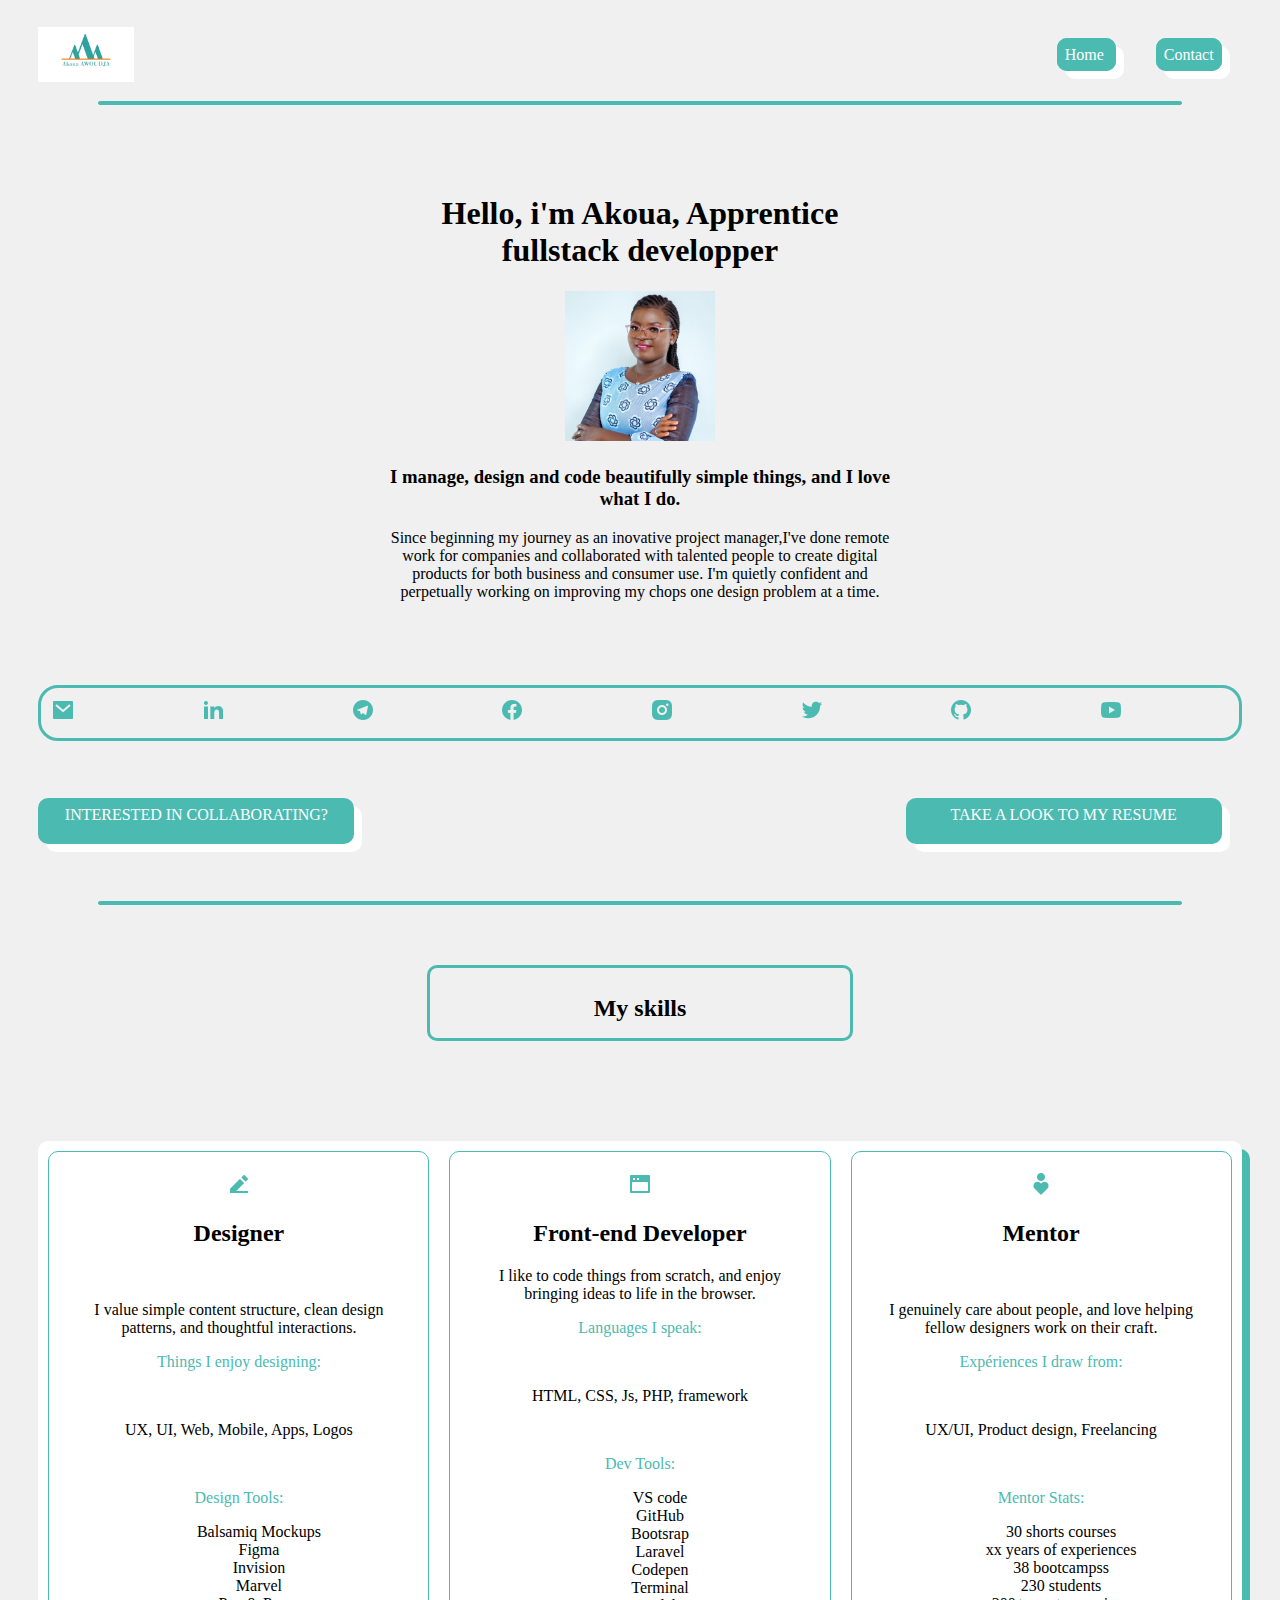
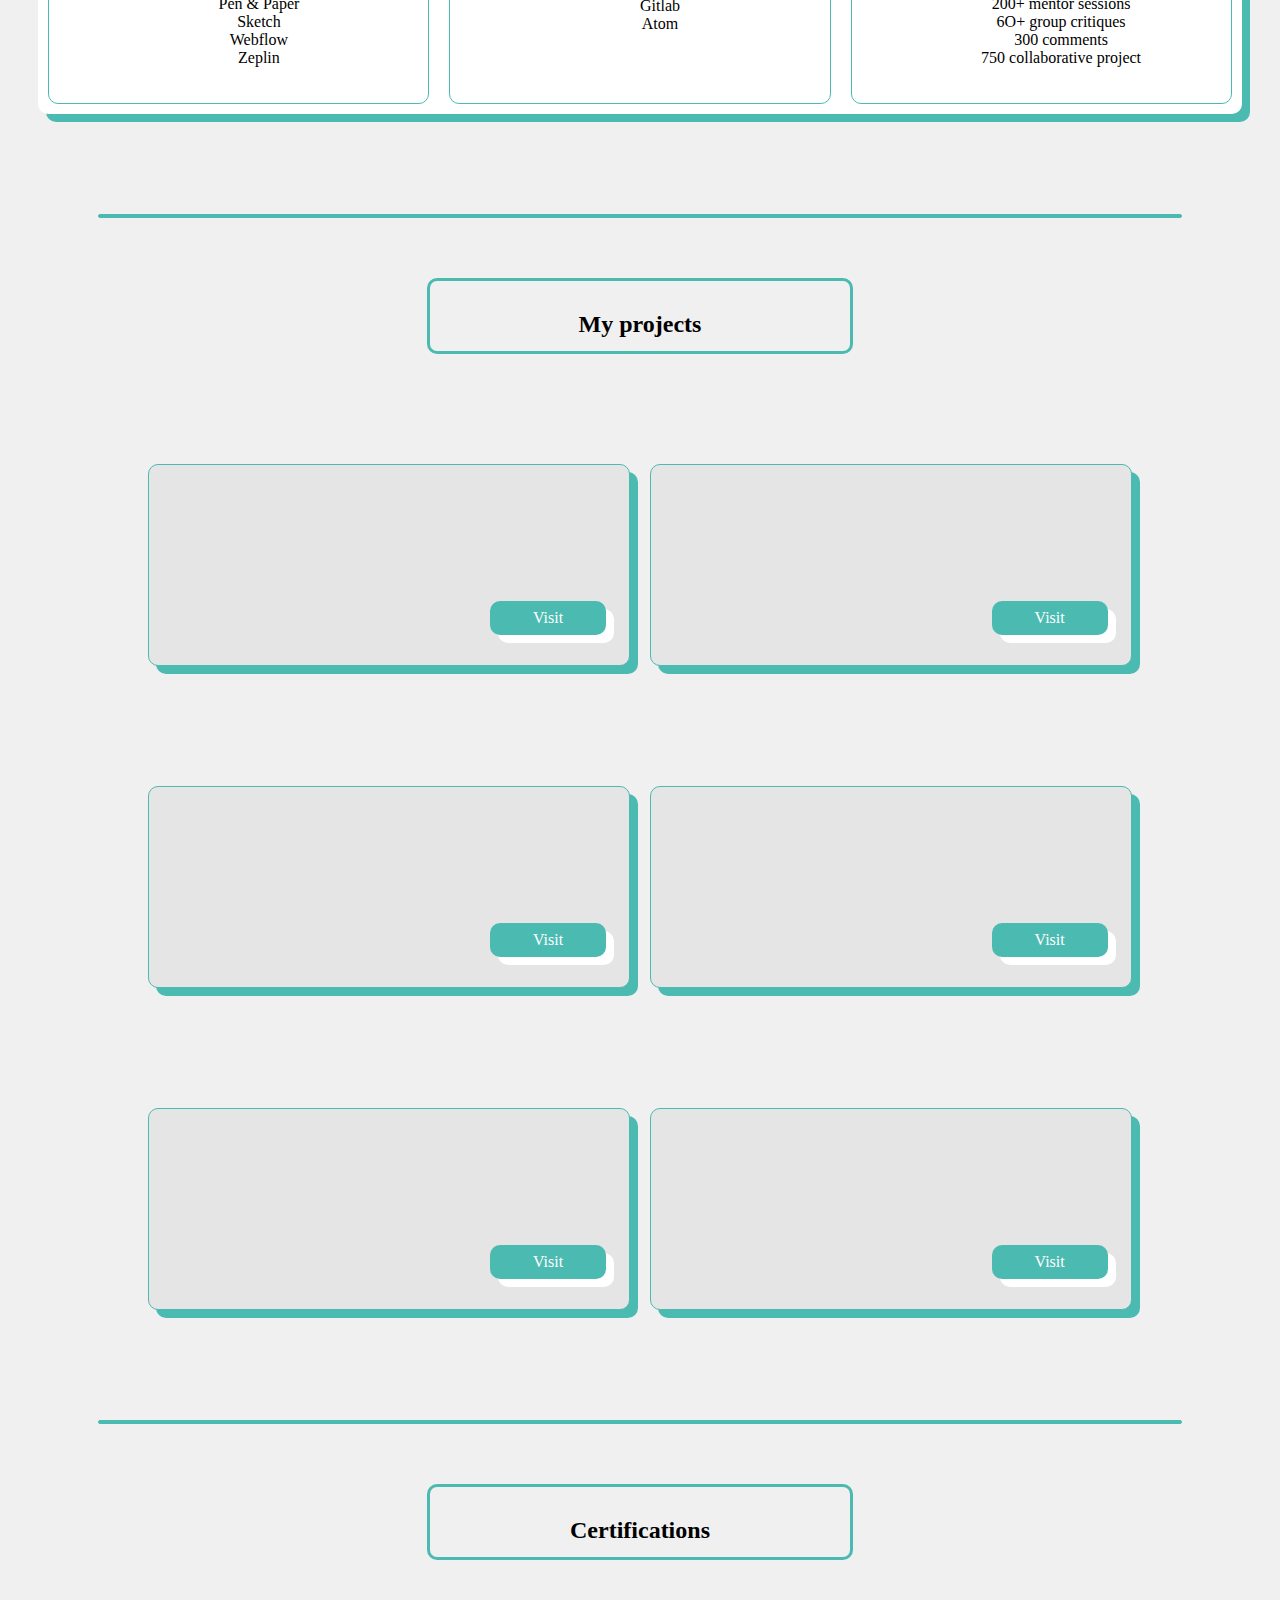
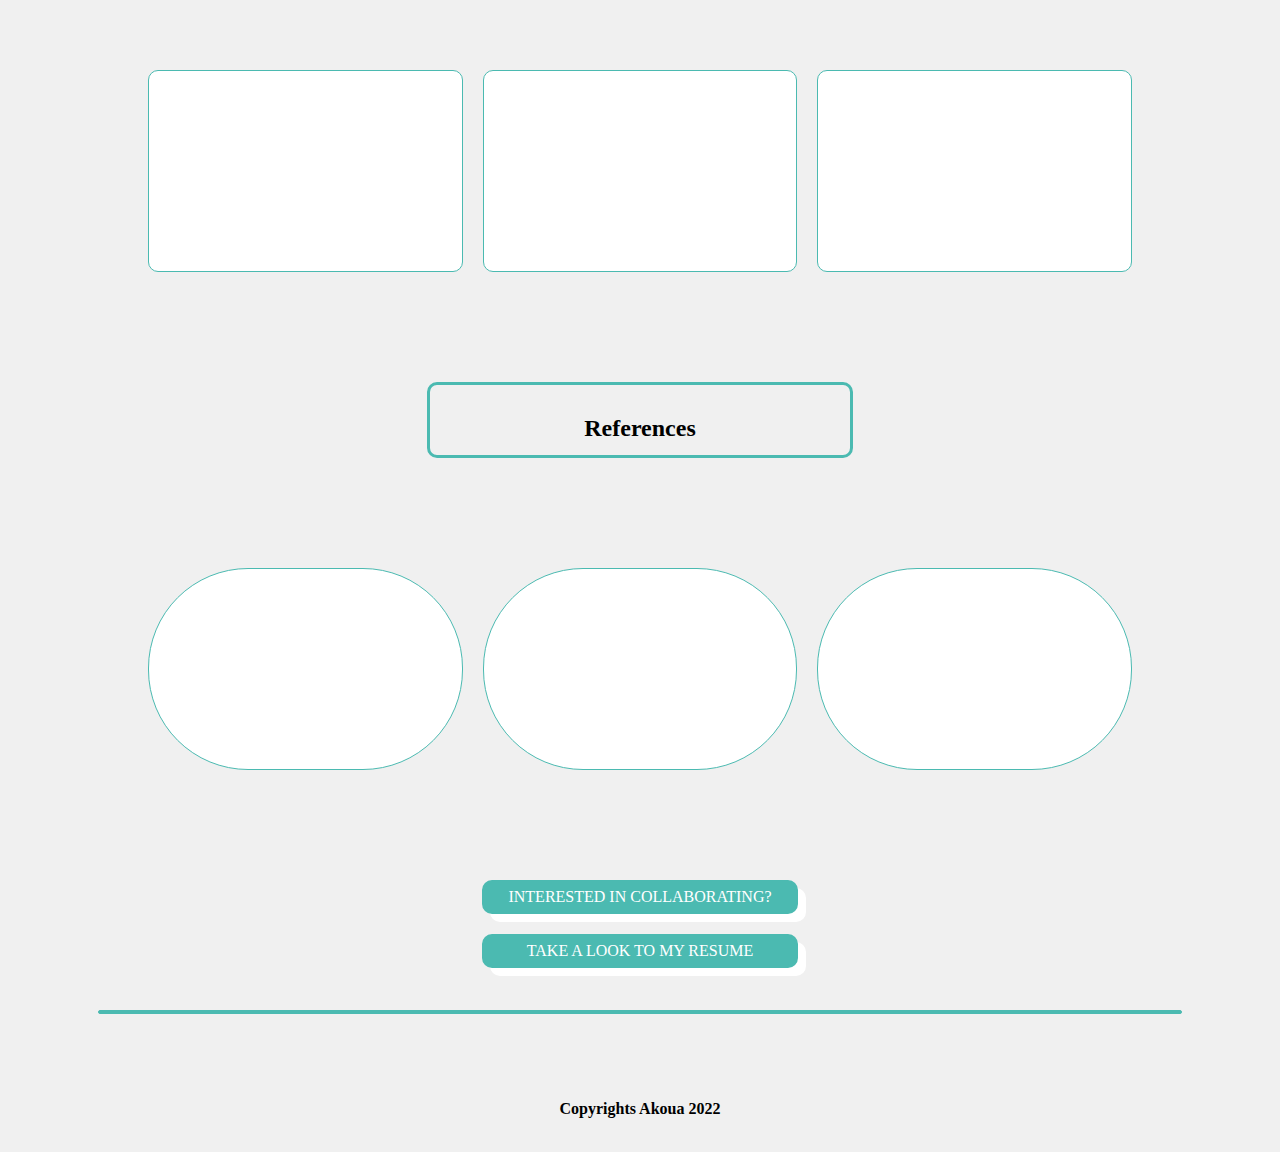
==== index.html @ 88bcfab5 "j" ====
<!DOCTYPE html>
    <html lang="en">
    <head>
        <meta charset="UTF-8">
        <meta http-equiv="X-UA-Compatible" content="IE=edge">
        <meta name="viewport" content="width=device-width, initial-scale=1.0">
        <title> Akoua Awoudja | Apprentice Fullstatck developper.</title>
        <link rel="stylesheet" href="main.css">
    </head>

    <body class="perfectgray">

        <header>
            <nav class="navbar" role="navigation" aria-label="main navigation">
                <div class="navbar-brand">
                    <a class="navbar-item" href="index.html">
                        <img src="Images/logo.png" alt="My logo" height="50">
                    </a>     
                </div>
                
                <div class="navbar-menu">
                    <a class="home-tab" href="index.html"> Home </a>
                    <a class="home-tab" href="contact.html"> Contact </a>
                </div>
            </nav>
        </header>

        <main>
            <div class="line"> </div>
            <div class="hero-body">   
            
                <div class="bio-title">
                    <h1 class="bio-big-title"> Hello, i'm Akoua, Apprentice fullstack developper </h1>
                    <img class="photo-bio" src="Images/Akoua Awoudja.png" alt="Akoua Awoudja">
                    <h4 class="bio-text"> <h3> I manage, design and code beautifully simple things, and I love what I do.</h3>  
                        Since beginning my journey as an inovative project manager,I've done remote work 
                        for companies and collaborated with talented people to create digital products 
                        for both business and consumer use. I'm quietly confident and perpetually working on 
                        improving my chops one design problem at a time. 
                    </h4> 
                    

                </div>
            </div>

            <div class="flexbox-container">
                <div class="flexbox-item flexbox-item-1"> <img class="icon-mail" src="Images/icons/mail-fill.png"> </div>
                <div class="flexbox-item flexbox-item-2"> <img class="icon-linkedin" src="Images/icons/linkedin-fill.png"> </div>
                <div class="flexbox-item flexbox-item-3"> <img class="icon-telegram" src="Images/icons/telegram-fill.png"> </div>
                <div class="flexbox-item flexbox-item-4"> <img class="icon-facebook" src="Images/icons/facebook-circle-fill.png"> </div>
                <div class="flexbox-item flexbox-item-5"> <img class="icon-instagram" src="Images/icons/instagram-fill.png"> </div>
                <div class="flexbox-item flexbox-item-6"> <img class="icon-twitter" src="Images/icons/twitter-fill.png"> </div>
                <div class="flexbox-item flexbox-item-7"> <img class="icon-github" src="Images/icons/github-fill.png"> </div>
                <div class="flexbox-item flexbox-item-8"> <img class="icon-youtube" src="Images/icons/youtube-fill.png"> </div>
                
            </div>
            <div class="flexbox-containeer">
                <div class="flexbox-iteem flexbox-iteem-1"> <a href="projets.html">INTERESTED IN COLLABORATING?</a> </div>
                <div class="flexbox-iteem flexbox-iteem-2"> <a href="https://tg.linkedin.com/in/akoua-awoudja-299944b2" target="_blank">TAKE A LOOK TO MY RESUME</a> </div>
            </div>

            <div class="line1"> </div>

           <!--  *****************Mes compétences************* -->
            <div class="skills-tittle"> 
                <h2>My skills</h2>
            </div>
            <div class="">
                <div class="flexbox-containeeer">
                    <div class="flexbox-iteeem flexbox-iteeem-1"> 
                        <img class="is-skill-icon" src="Images/icons/edit-2-fill.png">
                        <h2 class="title">Designer</h2> <br>
                        <p class="description-designer"> I value simple content structure, clean 
                            design patterns, and thoughtful 
                            interactions. <br>
                        </p>
                        <p class="list-title"> Things I enjoy designing:</p> <br>
                        <p>UX, UI, Web, Mobile, Apps, Logos</p> <br>
                        <p class="list2-title"> Design Tools:</p> 
                        <ul>
                            <li>Balsamiq Mockups</li>
                            <li>Figma</li>
                            <li>Invision</li>
                            <li>Marvel</li>
                            <li>Pen &amp; Paper</li>
                            <li>Sketch</li>
                            <li>Webflow</li>
                            <li>Zeplin</li>
                          </ul>

                    </div>
                    <div class="flexbox-iteeem flexbox-iteeem-2"> 
                        <img class="is-skill-icon" src="Images/icons/window-fill.png">
                        <h2 class="title">Front-end Developer</h2> 
                        <p class="description-designer"> I like to code things from 
                            scratch, and enjoy bringing 
                            ideas to life in the browser. <br>
                        </p>
                        <p class="list-title"> Languages I speak:</p> <br>
                        <p>HTML, CSS, Js, PHP, framework </p> <br>
                        <p class="list2-title"> Dev Tools:</p>
                        <ul>
                            <li>VS code</li>
                            <li>GitHub</li>
                            <li>Bootsrap</li>
                            <li>Laravel</li>
                            <li>Codepen</li>
                            <li>Terminal</li>
                            <li>Gitlab</li>
                            <li>Atom</li>
                          </ul>
                    </div>
                    <div class="flexbox-iteeem flexbox-iteeem-3"> 
                        <img class="is-skill-icon" src="Images/icons/empathize-fill.png">
                        <h2 class="title">Mentor</h2> <br>
                        <p class="description-designer"> I genuinely care about people, 
                            and love helping fellow 
                            designers work on their craft. <br>
                        </p>
                        <p class="list-title"> Expériences I draw from:</p> <br>
                        <p>UX/UI, Product design, Freelancing</p> <br>
                        <p class="list2-title"> Mentor Stats:</p>
                        <ul>
                            <li>30 shorts courses</li>
                            <li>xx years of experiences</li>
                            <li>38 bootcampss</li>
                            <li>230 students</li>
                            <li>200+ mentor sessions</li>
                            <li>6O+ group critiques</li>
                            <li>300 comments</li>
                            <li>750 collaborative project</li>
                          </ul>
                    </div>
                </div>

                <div class="line2"> </div>

                <!-- *****************My projects************ -->
                <div class="projects-tittle"> 
                    <h2>My projects</h2>
                </div>

                <div class="flexbox-containeeeer">
                    <div class="flexbox-iteeeem flexbox-iteeeem-1"> 
                        <div class="project-title1"></div> 
                        <div class="flexbox-iteeeem-b1"> <a target="blank" href="https://food.bolt.eu"> Visit </a> </div>
                    </div>

                    <div class="flexbox-iteeeem flexbox-iteeeem-2"> 
                        <div class="project-title1"></div> 
                        <div class="flexbox-iteeeem-b1"> <a target="blank" href="https://therayy.com/fr/">Visit</a> </div>
                    </div>
                </div>

                <div class="flexbox-containeeeer">
                    <div class="flexbox-iteeeem flexbox-iteeeem-3"> 
                        <div class="project-title1"> </div> 
                        <div class="flexbox-iteeeem-b1"> <a target="blank" href="https://www.oprah.com/app/own-tv.html">Visit</a></div>
                    </div>
            
                    <div class="flexbox-iteeeem flexbox-iteeeem-4"> 
                        <div class="project-title1"></div> 
                         <div class="flexbox-iteeeem-b1"> <a target="blank" href="https://www.jeuneafrique.com">Visit</a></div>
                    </div>
                </div>

                <div class="flexbox-containeeeer">
                    <div class="flexbox-iteeeem flexbox-iteeeem-5"> 
                        <div class="project-title1"></div> 
                        <div class="flexbox-iteeeem-b1"> <a target="blank" href="https://kissflow.com"> Visit </a></div>
                    </div>

                    <div class="flexbox-iteeeem flexbox-iteeeem-6"> 
                        <div class="project-title1"></div> 
                        <div class="flexbox-iteeeem-b1"> <a target="blank" href="https://www.alibaba.com">Visit </a></div>
                    </div>
                </div>
                

                <!-- ****************Mon blog*************** 
                <div class="blog-tittle"> 
                    <h2>My blog</h2>
                </div>
                <div class="flexbox-containeeeeer">
                    <div class="flexbox-iteeeeem flexbox-iteeeeem-1"> </div>
                    <div class="flexbox-iteeeeem flexbox-iteeeeem-2"> </div>
                    <div class="flexbox-iteeeeem flexbox-iteeeeem-3"> </div>
                    <div class="flexbox-iteeeeem flexbox-iteeeeem-4"> </div>
                    <div class="flexbox-iteeeeem flexbox-iteeeeem-5"> </div>
                </div> -->
                <div class="line3"> </div> 

                <!-- ******************Certifications*************** -->
                <div class="certification-tittle"> 
                    <h2>Certifications</h2>
                </div>
                <div class="flexbox-containeeeeeer">
                    <div class="flexbox-iteeeeeem flexbox-iteeeeeem-1"> </div>
                    <div class="flexbox-iteeeeeem flexbox-iteeeeeem-2"> </div>
                    <div class="flexbox-iteeeeeem flexbox-iteeeeeem-3"> </div>
                </div>

               <!--  ***************Réferences************* -->
                <div class="References-tittle"> 
                    <h2>References</h2>
                </div>
                <div class="flexbox-containeeeeeeer">
                    <div class="flexbox-iteeeeeeem flexbox-iteeeeeeem-1"> 
                        <img src="Image/" alt="">
                    </div>
                    <div class="flexbox-iteeeeeeem flexbox-iteeeeeeem-2"> </div>
                    <div class="flexbox-iteeeeeeem flexbox-iteeeeeeem-3"> </div>
                </div>

                <!-- *********Down******** -->
                <div class="flexbox-containeeeeeeeer">
                    <div class="flexbox-iteeeeeeeem flexbox-iteeeeeeeem-1"> <a href="projets.html">INTERESTED IN COLLABORATING?</a> </div>
                    <div class="flexbox-iteeeeeeeem flexbox-iteeeeeeeem-2"> <a href="https://tg.linkedin.com/in/akoua-awoudja-299944b2" target="_blank">TAKE A LOOK TO MY RESUME</a> </div>
                </div>
                <div class="line4"> </div>
            </div>
        </main>

        <footer>
            <h4 class="Copyrights"> Copyrights Akoua 2022 </h4>
        </footer>

        
    </body>

</html>
---- main.css ----
/* ****************Barre de navigation************ */
.navbar {
    padding: 1.2rem 0;
    z-index: auto;
    min-height: 3.25rem;
    -webkit-box-align: stretch;
    align-items: stretch;
    display: flex;
    align-items: center;
    position: relative;
    margin: 0;
    border: 0;
    justify-content: space-between;
}

.navbar-item {
    background-color: white;
    font-size: 18px;
    font-weight: 300;
    cursor: pointer;
    align-items: center;
    padding: 0.5rem O.75rem;
    position: relative;
    display: block;
}

.navbar-menu:hover {
    transform: scale(1.05);
}

.navbar-menu {
    transition: .3s;
}

/* .whitebar ::after {
color: white;
width: 50px;
height:50px ;
margin: 10px;
padding: 5px;
border-radius: 10px;
border: 3px solid turquoise;
} */

.navbar-menu a {
    color: white;
    text-decoration: none;
    width: 20px;
    margin: 20px;
    padding: 5px;
    border: 3px solid #4BBAB1;
    border-radius: 10px;
    text-align: center;
    background-color: #4BBAB1;
    box-shadow: white 8px 8px;
    transition: .4s;
}

@media (max-width: 1000px) {
    .navbar {
        padding: .2rem 0;
        z-index: auto;
        justify-self: center;
        min-height: 3.25rem;
        -webkit-box-align: stretch;
        align-items: stretch;
        display: flex;
        align-items: center;
        position: relative;
        margin: 0;
        border: 0;
        justify-content: space-between;
    }
}

/* ************body*********** */

.perfectgray {
    background-color: #f0f0f0;
}

.hero-body {
    display: flex;
    justify-content: center;
}

/* ************Partie bio********* */

.bio-title {
    text-align: center;
    width: 500px;
    height: 500px;
    /* border: 3px solid turquoise; */
    margin-top: 30px;
    margin-bottom: 30px;
    padding: 10px;
}

.bio-big-title {
    text-align: top;
    align-items: center;
}

.bio-text {
    text-align: center;
    align-items: center;
}

.photo-bio {
    height: 150px;
    width: 150px;
}


.line {
    width: 90%;
    height: 2px;
    border: 1px solid #4BBAB1;
    margin: auto;
    background-color: #4BBAB1;
    border-radius: 10px;
}

/* ***************lien vers les réseaux sociaux************** */

.flexbox-container {
    display: flex;
    width: 400 px;
    height: 50px;
    border: 3px solid #4BBAB1;
    margin-bottom: 30px;
    border-radius: 20px;
}

.flexbox-item {
    width: 20px;
    margin: 10px;
    border-radius: 20px;
    transition: .3s;
}

.flexbox-item:hover {
    transform: scale(1.5);
    cursor: pointer
}

.flexbox-item-1 {
    min-height: 10px;
    flex-grow: 1;
}

.flexbox-item-2 {
    min-height: 10px;
    flex-grow: 1;
}

.flexbox-item-3 {
    min-height: 10px;
    flex-grow: 1;
}

.flexbox-item-4 {
    min-height: 10px;
    flex-grow: 1;
}

.flexbox-item-5 {
    min-height: 10px;
    flex-grow: 1;
}

.flexbox-item-6 {
    min-height: 10px;
    flex-grow: 1;
}

.flexbox-item-7 {
    min-height: 10px;
    flex-grow: 1;
}

.flexbox-item-8 {
    min-height: 10px;
    flex-grow: 1;
}

/* ********** Bottom "Réalisons vos projets et CV en ligne"********* */

.flexbox-containeer {
    display: flex;
    justify-content: space-between;
    width: 400 px;
    height: 100px;
    margin-bottom: 30px;
    border-radius: 20px;
    align-items: center;
}

.flexbox-iteem a {
    text-decoration: none;
    color: white;
}

a {
    text-decoration: none;
    color: white;
}

.flexbox-iteem-1 {
    color: white;
    width: 300px;
    height: 30px;
    margin-left: 25px 60px;
    padding: 5px;
    border: 3px solid #4BBAB1;
    border-radius: 10px;
    background-color: #4BBAB1;
    text-align: center;
    box-shadow: white 8px 8px;
}

.flexbox-iteem:hover {
    transform: scale(1.05);
}

.flexbox-iteem {
    transition: .3s;
}

.flexbox-iteem-2 {
    color: white;
    width: 300px;
    height: 30px;
    margin: 20px;
    padding: 5px;
    border: 3px solid #4bbab1;
    border-radius: 10px;
    background-color: #4bbab1;
    text-align: center;
    box-shadow: white 8px 8px;
}

.line1 {
    width: 90%;
    height: 2px;
    border: 1px solid #4BBAB1;
    margin: auto;
    background-color: #4BBAB1;
    border-radius: 10px;
}

/* .flexbox-containeer
{
    display: flex;
    width: 400 px;
    height: auto;
    color: aqua;
    border: 3px solid turquoise;
    margin-bottom: 30px;
} 


.flexbox-iteem-1 {
    width: 200px;
    margin: 10px;
    border: 3px solid turquoise;
    background-color: white;
}

.flexbox-iteem-2{
    min-height: 100px;
    flex-grow: 1;
    border: 3px solid turquoise;
    background-color: white;
}



.flexbox-iteem-3{
    min-height: 300px;
    flex-grow: 1;
} */

/* ******************My skills********* */

.skills-tittle {
    text-align: center;
    width: 400px;
    height: 50px;
    border: 3px solid #4BBAB1;
    margin: auto;
    margin-top: 60px;
    padding: 10px;
    align-items: center;
    border-radius: 10px;
    align-content: center;
    display: grid;
}

.skills-tittle h2 {
    margin-bottom: 10px;
}

.flexbox-containeeer {
    display: flex;
    width: 1200 px;
    height: auto;
    /* border: 3px solid #4BBAB1; */
    margin-bottom: 100px;
    margin-top: 100px;
    border-radius: 10px;
    background-color: white;
    box-shadow: #4BBAB1 8px 8px;
}

.flexbox-iteeem {
    width: 200px;
    margin: 10px;
    border: 1px solid #4BBAB1;
    background-color: white;
    border-radius: 10px;
    text-align: center;
    padding: 20px;
}

.flexbox-iteeem ul {
    list-style: none;
}

.list-title {
    color: #4BBAB1;
}

.list2-title {
    color: #4BBAB1;
    ;
}

.flexbox-iteeem-1 {
    min-height: 400px;
    flex-grow: 1;
}

.flexbox-iteeem-2 {
    min-height: 400px;
    flex-grow: 1;
}

.flexbox-iteeem-3 {
    min-height: 400px;
    flex-grow: 1;
}

.line2 {
    width: 90%;
    height: 2px;
    border: 1px solid #4BBAB1;
    margin: auto;
    background-color: #4BBAB1;
    border-radius: 10px;
}

/* *************My projects******** */

.projects-tittle {
    text-align: center;
    width: 400px;
    height: 50px;
    border: 3px solid #4BBAB1;
    margin: auto;
    margin-top: 60px;
    padding: 10px;
    align-items: center;
    border-radius: 10px;
    align-content: center;
}

.flexbox-containeeeer {
    display: flex;
    width: 400 px;
    height: auto;
    margin-bottom: 100px;
    margin-top: 100px;
    border-radius: 10px;
    margin: 100px;
}

.flexbox-iteeeem {
    width: 300px;
    margin: 10px;
    border: 1px solid #4BBAB1;
    background-color: rgb(230, 229, 229);
    border-radius: 10px;
    background-size: cover;
    position: relative;
}

.flexbox-iteeeem-1 {
    min-height: 200px;
    flex-grow: 1;
    box-shadow: #4BBAB1 8px 8px;
    text-align: center;
    background-image: url(images/projects/bolt\ food.jpg);
}

.project-title1 {
    position: absolute;
    padding-top: 50px;
    padding-left: 20px;
}

.flexbox-iteeeem-b1 {
    color: white;
    text-decoration: none;
    width: 100px;
    margin: 20px;
    padding: 5px;
    border: 3px solid #4BBAB1;
    border-radius: 10px;
    text-align: center;
    background-color: #4BBAB1;
    box-shadow: white 8px 8px;
    position: absolute;
    bottom: 10px;
    right: 3px;
}

.flexbox-iteeeem-b1:hover {
    transform: scale(1.2);
}

.flexbox-iteeeem-b1 {
    transition: .3s;
}

.flexbox-iteeeem-2 {
    min-height: 200px;
    flex-grow: 1;
    box-shadow: #4BBAB1 8px 8px;
    background-image: url(images/projects/jem.png);
}

.flexbox-iteeeem-3 {
    min-height: 200px;
    flex-grow: 1;
    box-shadow: #4BBAB1 8px 8px;
    background-image: url(images/projects/webtv.png);
}

.flexbox-iteeeem-4 {
    min-height: 200px;
    flex-grow: 1;
    box-shadow: #4BBAB1 8px 8px;
    background-image: url(images/projects/actualités.jpeg);
}

.flexbox-iteeeem-5 {
    min-height: 200px;
    flex-grow: 1;
    box-shadow: #4BBAB1 8px 8px;
    background-image: url(images/projects/Kissflow_Digital_Workplace.png);
}

.flexbox-iteeeem-6 {
    min-height: 200px;
    flex-grow: 1;
    box-shadow: #4BBAB1 8px 8px;
    background-image: url(images/projects/aliBABA.png);
}

/* ****************Mon blog******************* */

/* .blog-tittle {
    text-align: center;
    width: 400px;
    height: 50px;
    margin: auto;
    margin-top: 60px;
    padding: 10px;
    align-items: center;
    border-radius: 10px;
    align-content: center;
}

.flexbox-containeeeeer {
    display: flex;
    width: 400 px;
    height: auto;
    margin-bottom: 100px;
    margin-top: 100px;
    border-radius: 10px;
    margin: 100px;
}

.flexbox-iteeeeem {
    width: 200px;
    margin: 10px;
    border: 1px solid #4BBAB1;
    background-color: white;
}

.flexbox-iteeeeem-1 {
    min-height: 200px;
    flex-grow: 1;
    box-shadow: #4BBAB1 8px 8px;
    background-image: url(/Users/imacg1/Documents/Portfolio/Images/ec7f8908f0bb2ad30b92a02151d9ff9d.jpg);
    background-size: cover;
}

.flexbox-iteeeeem-2 {
    min-height: 200px;
    flex-grow: 1;
    box-shadow: #4BBAB1 8px 8px;
    background-image: url(/Users/imacg1/Documents/Portfolio/Images/c41356ee652a0e1462e8b09bc781790a.jpg);
    background-size: cover;
}

.flexbox-iteeeeem-3 {
    min-height: 200px;
    flex-grow: 1;
    box-shadow: #4BBAB1 8px 8px;
    background-image: url(/Users/imacg1/Documents/Portfolio/Images/8cd62d575ea226432f52bee0ac4a0999.jpg);
    background-size: cover;
}

.flexbox-iteeeeem-4 {
    min-height: 200px;
    flex-grow: 1;
    box-shadow: #4BBAB1 8px 8px;
    background-image: url(/Users/imacg1/Documents/Portfolio/Images/3d1927ee1235941ffc473d91b3d9713e.jpg);
    background-size: cover;
}

.flexbox-iteeeeem-5 {
    min-height: 200px;
    flex-grow: 1;
    box-shadow: #4BBAB1 8px 8px;
    background-image: url(/Users/imacg1/Documents/Portfolio/Images/ec7f8908f0bb2ad30b92a02151d9ff9d.jpg);
    background-size: cover;
} */

.line3 {
    width: 90%;
    height: 2px;
    border: 1px solid #4BBAB1;
    margin: auto;
    background-color: #4BBAB1;
    border-radius: 10px;
}

/* ***************Certifications************** */

.certification-tittle {
    text-align: center;
    width: 400px;
    height: 50px;
    border: 3px solid #4BBAB1;
    margin: auto;
    margin-top: 60px;
    padding: 10px;
    align-items: center;
    border-radius: 10px;
    align-content: center;
}

.flexbox-containeeeeeer {
    display: flex;
    width: 400 px;
    height: auto;
    margin-bottom: 100px;
    margin-top: 100px;
    border-radius: 10px;
    margin: 100px;
}

.flexbox-iteeeeeem {
    width: 200px;
    margin: 10px;
    border: 1px solid #4BBAB1;
    background-color: white;
    border-radius: 10px;
}

.flexbox-iteeeeeem-1 {
    min-height: 200px;
    flex-grow: 1;
    background-image: url(/Users/imacg1/Documents/Portfolio/Images/Certification/1519903949772.jpeg);
    background-size: cover;
}

.flexbox-iteeeeeem-2 {
    min-height: 200px;
    flex-grow: 1;
    background-image: url(/Users/imacg1/Documents/Portfolio/Images/Certification/logo-google.jpg);
    background-size: cover;
}

.flexbox-iteeeeeem-3 {
    min-height: 200px;
    flex-grow: 1;
    background-image: url(/Users/imacg1/Documents/Portfolio/Images/Certification/learning.jpeg);
    background-size: cover;
}

/* ***************References********** */

.References-tittle {
    text-align: center;
    width: 400px;
    height: 50px;
    border: 3px solid #4BBAB1;
    margin: auto;
    margin-top: 60px;
    padding: 10px;
    align-items: center;
    border-radius: 10px;
    align-content: center;
}

.flexbox-containeeeeeeer {
    display: flex;
    width: 400 px;
    height: auto;
    margin-bottom: 100px;
    margin-top: 100px;
    border-radius: 100px;
    margin: 100px;
}

.flexbox-iteeeeeeem {
    width: 200px;
    margin: 10px;
    border: 1px solid #4BBAB1;
    background-color: white;
    border-radius: 100px;
    border-radius: 100px;
    background-size: cover;
}

.flexbox-iteeeeeeem-1 {
    min-height: 200px;
    flex-grow: 1;
    background-image: url(/Users/imacg1/Documents/Portfolio/Images/References/Ba.png);
}

.flexbox-iteeeeeeem-2 {
    min-height: 200px;
    flex-grow: 1;
    background-image: url(/Users/imacg1/Documents/Portfolio/Images/References/Diarra.png);
}

.flexbox-iteeeeeeem-3 {
    min-height: 200px;
    flex-grow: 1;
    background-image: url(/Users/imacg1/Documents/Portfolio/Images/References/Birante.png);
}

/* **********Down****** */

.flexbox-containeeeeeeeer {
    display: flex;
    justify-content: space-between;
    height: 100px;
    margin-bottom: 30px;
    border-radius: 20px;
    align-items: center;
    flex-direction: column;
}

.flexbox-iteeeeeeeem {
    text-decoration: none;
    color: white;
}

.flexbox-iteeeeeeeem:hover {
    transform: scale(1.05);
}

.flexbox-iteeeeeeeem {
    transition: .3s;
}

.flexbox-iteeeeeeeem-1 {
    color: white;
    width: 300px;
    height: 30px;
    margin-left: 25px 60px;
    padding: 5px;
    border: 3px solid #4BBAB1;
    border-radius: 10px;
    background-color: #4BBAB1;
    text-align: center;
    box-shadow: white 8px 8px;
}

.flexbox-iteeeeeeeem-2 {
    color: white;
    width: 300px;
    height: 30px;
    margin: 20px;
    padding: 5px;
    border: 3px solid #4bbab1;
    border-radius: 10px;
    background-color: #4bbab1;
    text-align: center;
    box-shadow: white 8px 8px;
}

.line1 {
    width: 90%;
    height: 2px;
    border: 1px solid #4BBAB1;
    margin: auto;
    background-color: #4BBAB1;
    border-radius: 10px;
}

.line4 {
    width: 90%;
    height: 2px;
    border: 1px solid #4BBAB1;
    margin: auto;
    background-color: #4BBAB1;
    border-radius: 10px;
}

/* *********Copyrights******* */

.Copyrights {
    text-align: center;
    width: 400px;
    height: 50px;
    margin: auto;
    margin-top: 60px;
    padding: 10px;
    align-items: center;
    border-radius: 10px;
    align-content: center;
}

/* css du formulaire contact */

body {
    margin-left: 15%;
    margin-right: 15%;
    height: 100%;
}

body h1 {
    text-align: center;
    margin-top: 10%;
}

form {
    margin-right: 15%;
    margin-left: 15%;
    background-color: #F3F3F3;
    padding-left: 15%;
    border-radius: 10px;
}

button {
    background-color: #6BA2CE;
    display: block;
    position: relative;
    margin-right: auto;
    margin-left: auto;
    color: white;
    border: 2px solid #6BA2CE;
    border-radius: 5px;
}

.peace {
    text-align: right;
    padding-right: 5%;
}

/* Formulaire projets */
body {
    /* justify-content: center; */
    /* margin-top: 15%; */
    margin-left: 3%;
    margin-right: 3%;
    height: 100%;
}

body h1 {
    text-align: center;
    margin-top: 10%;
}

form {
    margin-right: 15%;
    margin-left: 15%;
    background-color: #F3F3F3;
    padding-left: 15%;
    border-radius: 10px;
}

button {
    background-color: #6BA2CE;
    display: block;
    position: relative;
    margin-right: auto;
    margin-left: auto;
    color: white;
    border: 2px solid #6BA2CE;
    border-radius: 5px;
}

.peace {
    text-align: right;
    padding-right: 5%;
}

.logo-image {
    align-content: center;
}

@media screen and (max-width:400px) {

    .flexbox-containeeer,
    .flexbox-containeeeer,
    .flexbox-containeeeeeer,
    .flexbox-containeeeeeeer {
        flex-wrap: wrap;
    }
}
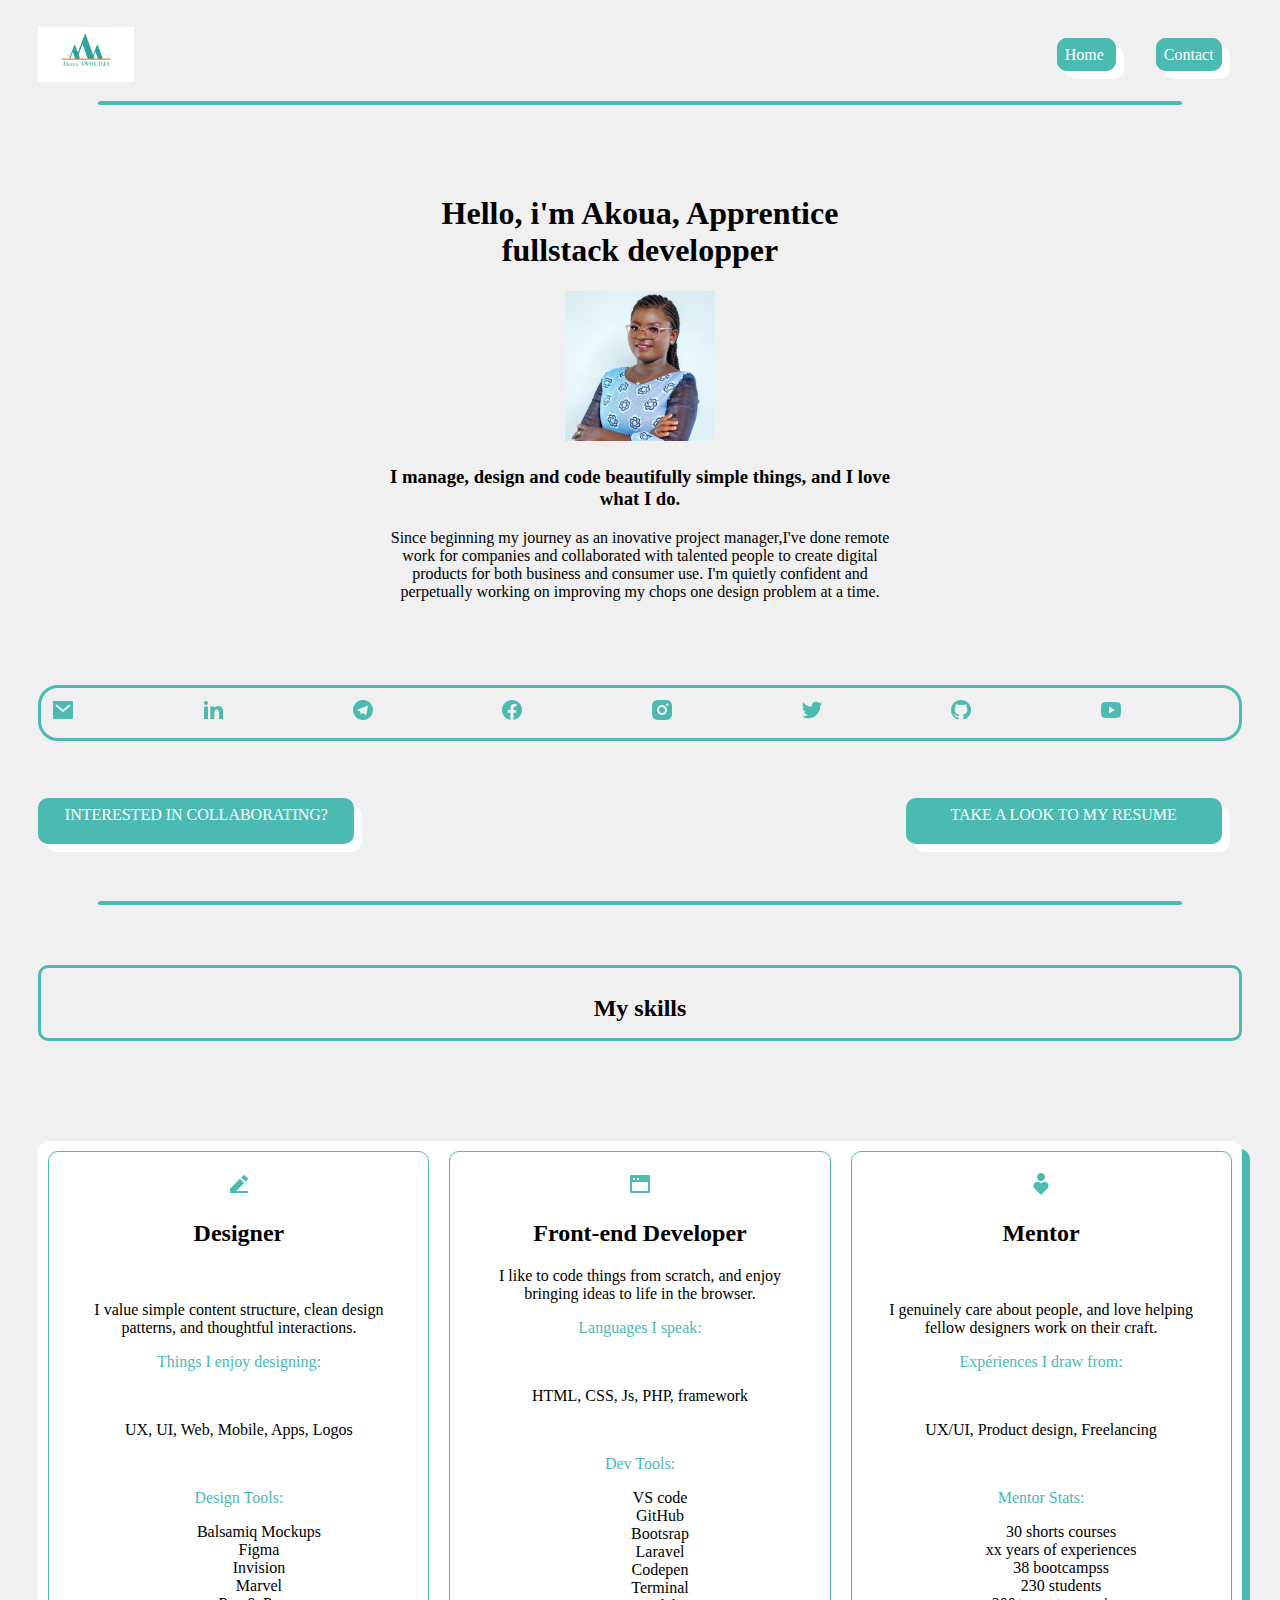
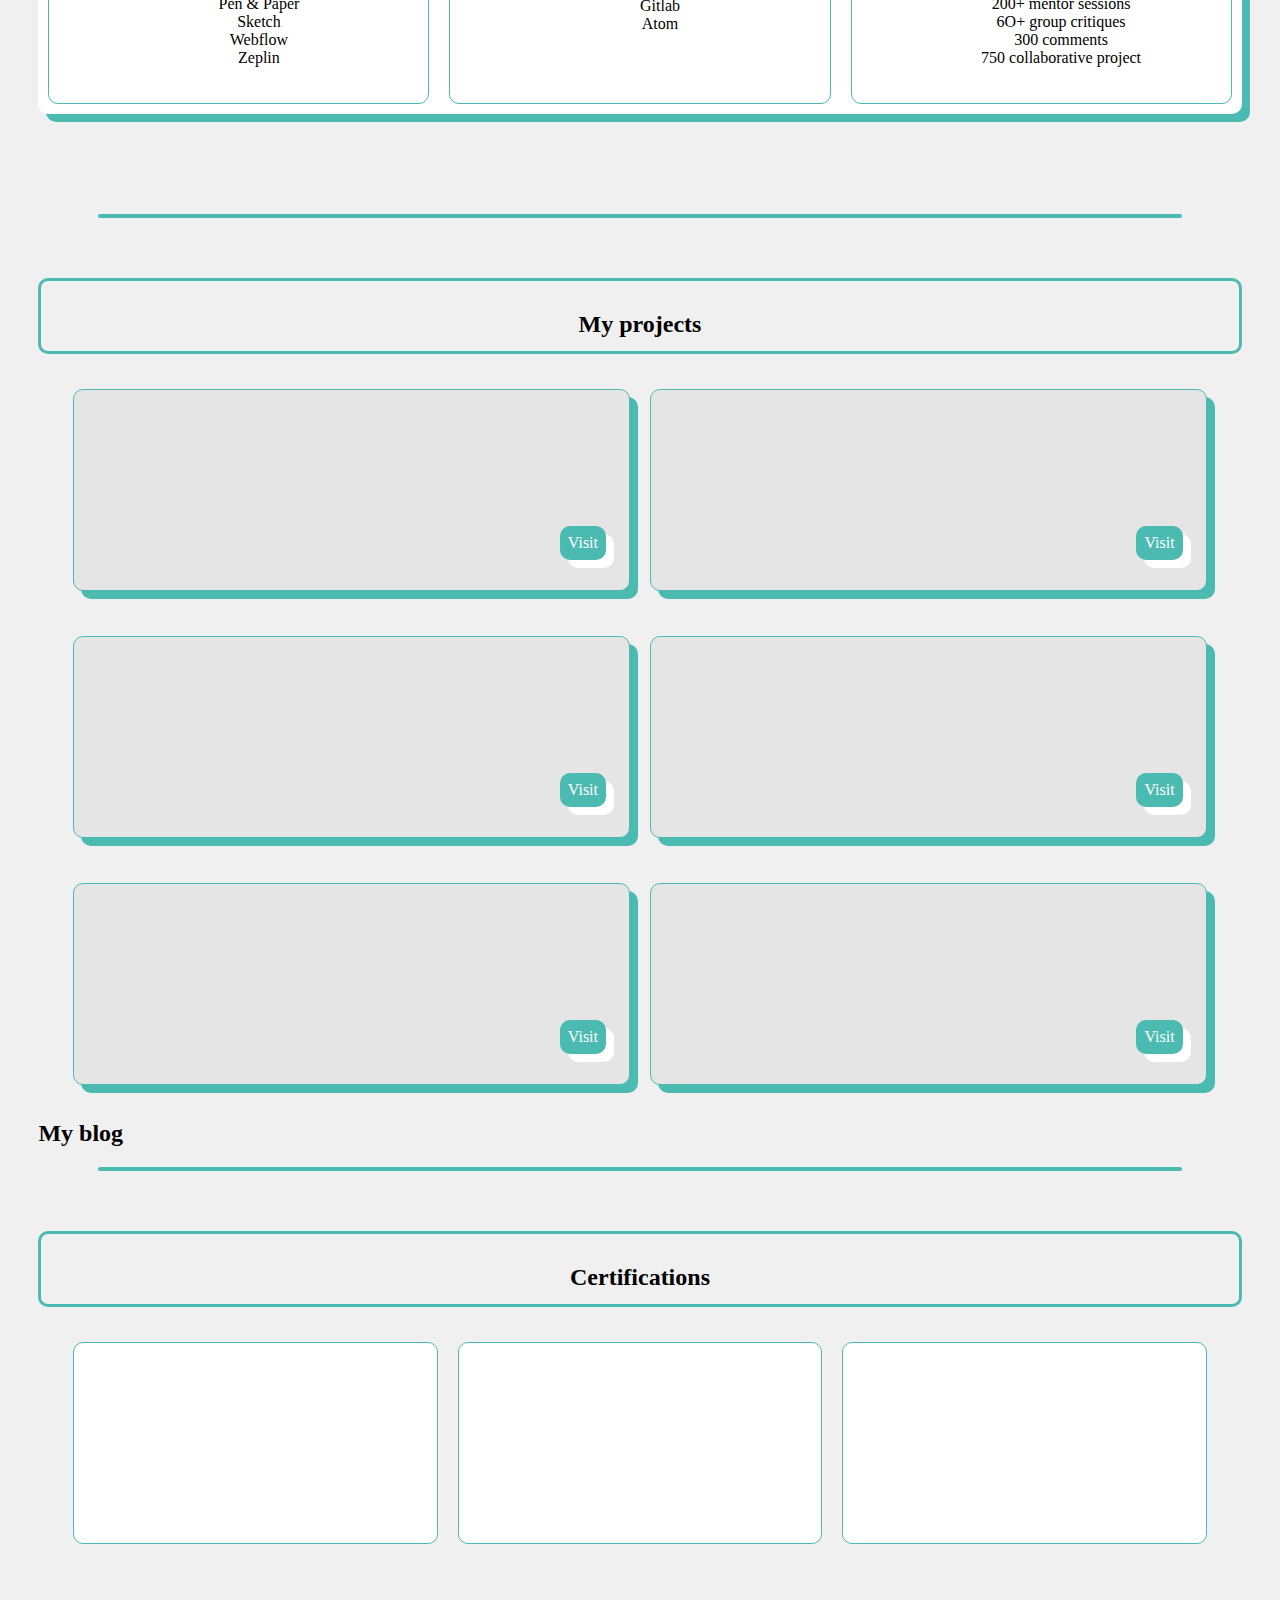
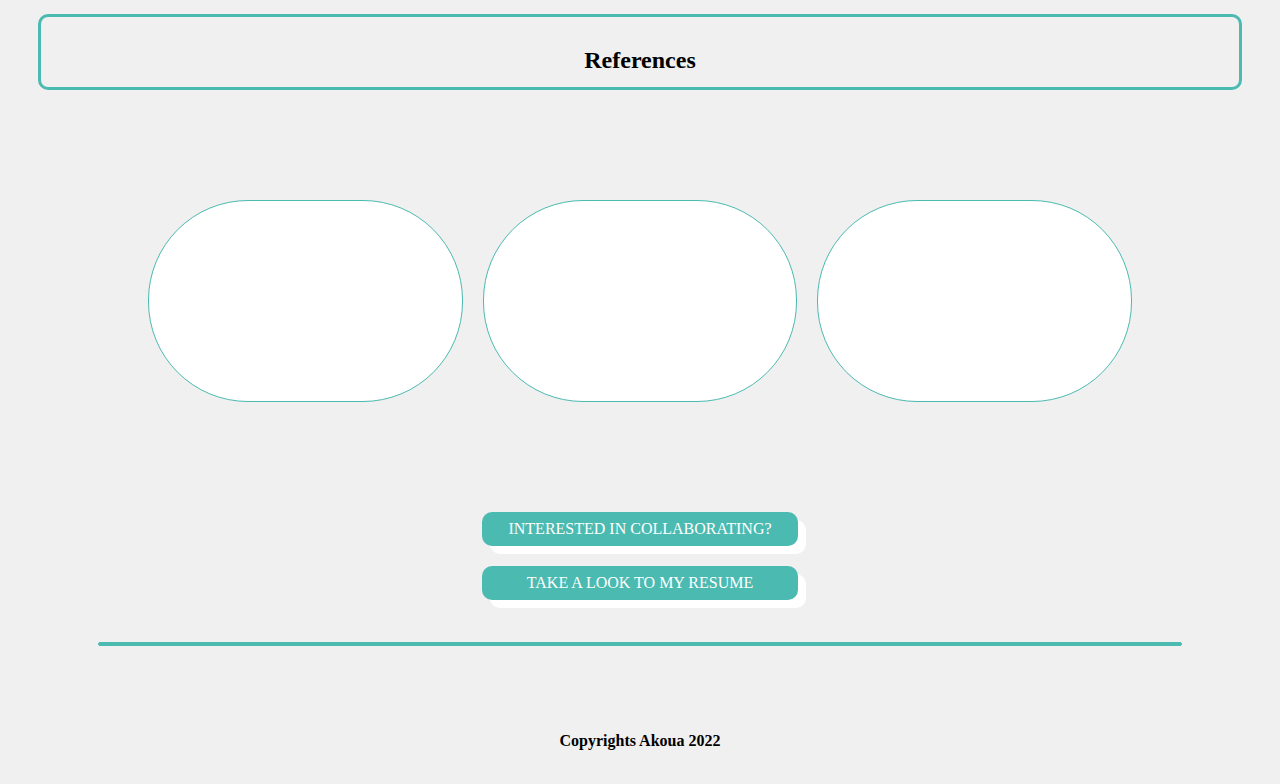
==== commit e7ef8f88: "I have added blog based on #1" ====
--- a/index.html
+++ b/index.html
@@ -176,6 +176,9 @@
                     </div>
                 </div>
                 
+                <div class="blog-tittle"> 
+                    <h2>My blog</h2>
+                </div>
 
                 <!-- ****************Mon blog*************** 
                 <div class="blog-tittle"> 
@@ -228,4 +231,4 @@
         
     </body>
 
-</html>+</html>
--- a/main.css
+++ b/main.css
@@ -285,7 +285,7 @@
 
 .skills-tittle {
     text-align: center;
-    width: 400px;
+    width: auto;
     height: 50px;
     border: 3px solid #4BBAB1;
     margin: auto;
@@ -364,7 +364,7 @@
 
 .projects-tittle {
     text-align: center;
-    width: 400px;
+    width: auto;
     height: 50px;
     border: 3px solid #4BBAB1;
     margin: auto;
@@ -382,7 +382,7 @@
     margin-bottom: 100px;
     margin-top: 100px;
     border-radius: 10px;
-    margin: 100px;
+    margin: 25px;
 }
 
 .flexbox-iteeeem {
@@ -400,7 +400,7 @@
     flex-grow: 1;
     box-shadow: #4BBAB1 8px 8px;
     text-align: center;
-    background-image: url(images/projects/bolt\ food.jpg);
+    background-image: url("images/projects/bolt\ food.jpg");
 }
 
 .project-title1 {
@@ -412,7 +412,7 @@
 .flexbox-iteeeem-b1 {
     color: white;
     text-decoration: none;
-    width: 100px;
+    width: auto;
     margin: 20px;
     padding: 5px;
     border: 3px solid #4BBAB1;
@@ -451,21 +451,21 @@
     min-height: 200px;
     flex-grow: 1;
     box-shadow: #4BBAB1 8px 8px;
-    background-image: url(images/projects/actualités.jpeg);
+    background-image: url("images/projects/actualités.jpeg");
 }
 
 .flexbox-iteeeem-5 {
     min-height: 200px;
     flex-grow: 1;
     box-shadow: #4BBAB1 8px 8px;
-    background-image: url(images/projects/Kissflow_Digital_Workplace.png);
+    background-image: url("images/projects/Kissflow_Digital_Workplace.png");
 }
 
 .flexbox-iteeeem-6 {
     min-height: 200px;
     flex-grow: 1;
     box-shadow: #4BBAB1 8px 8px;
-    background-image: url(images/projects/aliBABA.png);
+    background-image: url("images/projects/aliBABA.png");
 }
 
 /* ****************Mon blog******************* */
@@ -552,7 +552,7 @@
 
 .certification-tittle {
     text-align: center;
-    width: 400px;
+    width: auto;
     height: 50px;
     border: 3px solid #4BBAB1;
     margin: auto;
@@ -570,7 +570,7 @@
     margin-bottom: 100px;
     margin-top: 100px;
     border-radius: 10px;
-    margin: 100px;
+    margin: 25px;
 }
 
 .flexbox-iteeeeeem {
@@ -585,28 +585,34 @@
     min-height: 200px;
     flex-grow: 1;
     background-image: url(/Users/imacg1/Documents/Portfolio/Images/Certification/1519903949772.jpeg);
-    background-size: cover;
+    background-size: 200PX;
+    background-repeat: no-repeat;
+    background-position: center;
 }
 
 .flexbox-iteeeeeem-2 {
     min-height: 200px;
     flex-grow: 1;
     background-image: url(/Users/imacg1/Documents/Portfolio/Images/Certification/logo-google.jpg);
-    background-size: cover;
+    background-size: 200PX;
+    background-repeat: no-repeat;
+    background-position: center;
 }
 
 .flexbox-iteeeeeem-3 {
     min-height: 200px;
     flex-grow: 1;
     background-image: url(/Users/imacg1/Documents/Portfolio/Images/Certification/learning.jpeg);
-    background-size: cover;
+    background-size: 200PX;
+    background-repeat: no-repeat;
+    background-position: center;
 }
 
 /* ***************References********** */
 
 .References-tittle {
     text-align: center;
-    width: 400px;
+    width: auto;
     height: 50px;
     border: 3px solid #4BBAB1;
     margin: auto;
@@ -634,25 +640,33 @@
     background-color: white;
     border-radius: 100px;
     border-radius: 100px;
-    background-size: cover;
 }
 
 .flexbox-iteeeeeeem-1 {
     min-height: 200px;
     flex-grow: 1;
     background-image: url(/Users/imacg1/Documents/Portfolio/Images/References/Ba.png);
+    background-size: 200PX;
+    background-repeat: no-repeat;
+    background-position: center;
 }
 
 .flexbox-iteeeeeeem-2 {
     min-height: 200px;
     flex-grow: 1;
     background-image: url(/Users/imacg1/Documents/Portfolio/Images/References/Diarra.png);
+    background-size: 200PX;
+    background-repeat: no-repeat;
+    background-position: center;
 }
 
 .flexbox-iteeeeeeem-3 {
     min-height: 200px;
     flex-grow: 1;
     background-image: url(/Users/imacg1/Documents/Portfolio/Images/References/Birante.png);
+     background-size: 200PX;
+    background-repeat: no-repeat;
+    background-position: center;
 }
 
 /* **********Down****** */
@@ -728,7 +742,7 @@
 
 .Copyrights {
     text-align: center;
-    width: 400px;
+    width: auto;
     height: 50px;
     margin: auto;
     margin-top: 60px;
@@ -743,7 +757,7 @@
 body {
     margin-left: 15%;
     margin-right: 15%;
-    height: 100%;
+    height: auto;
 }
 
 body h1 {
@@ -817,7 +831,7 @@
     align-content: center;
 }
 
-@media screen and (max-width:400px) {
+@media screen and (max-width:700px) {
 
     .flexbox-containeeer,
     .flexbox-containeeeer,
@@ -825,4 +839,4 @@
     .flexbox-containeeeeeeer {
         flex-wrap: wrap;
     }
-}+}
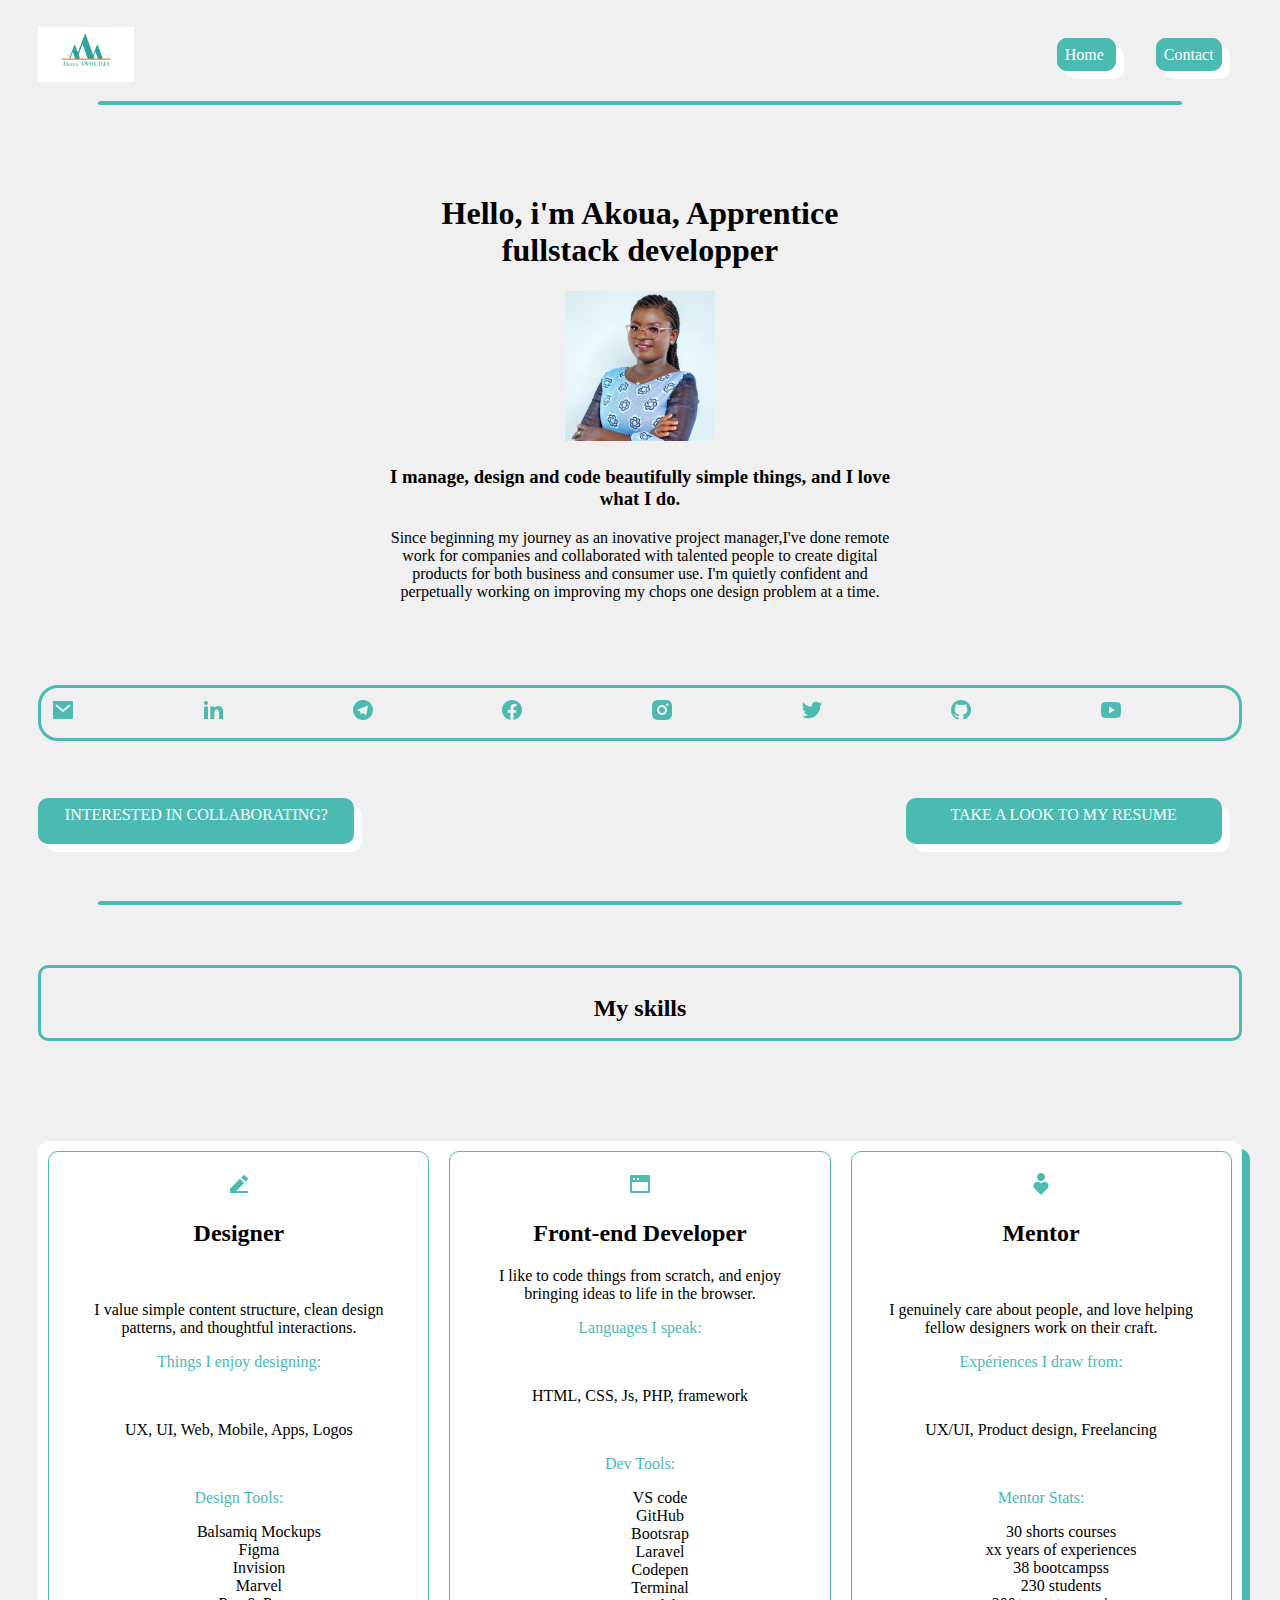
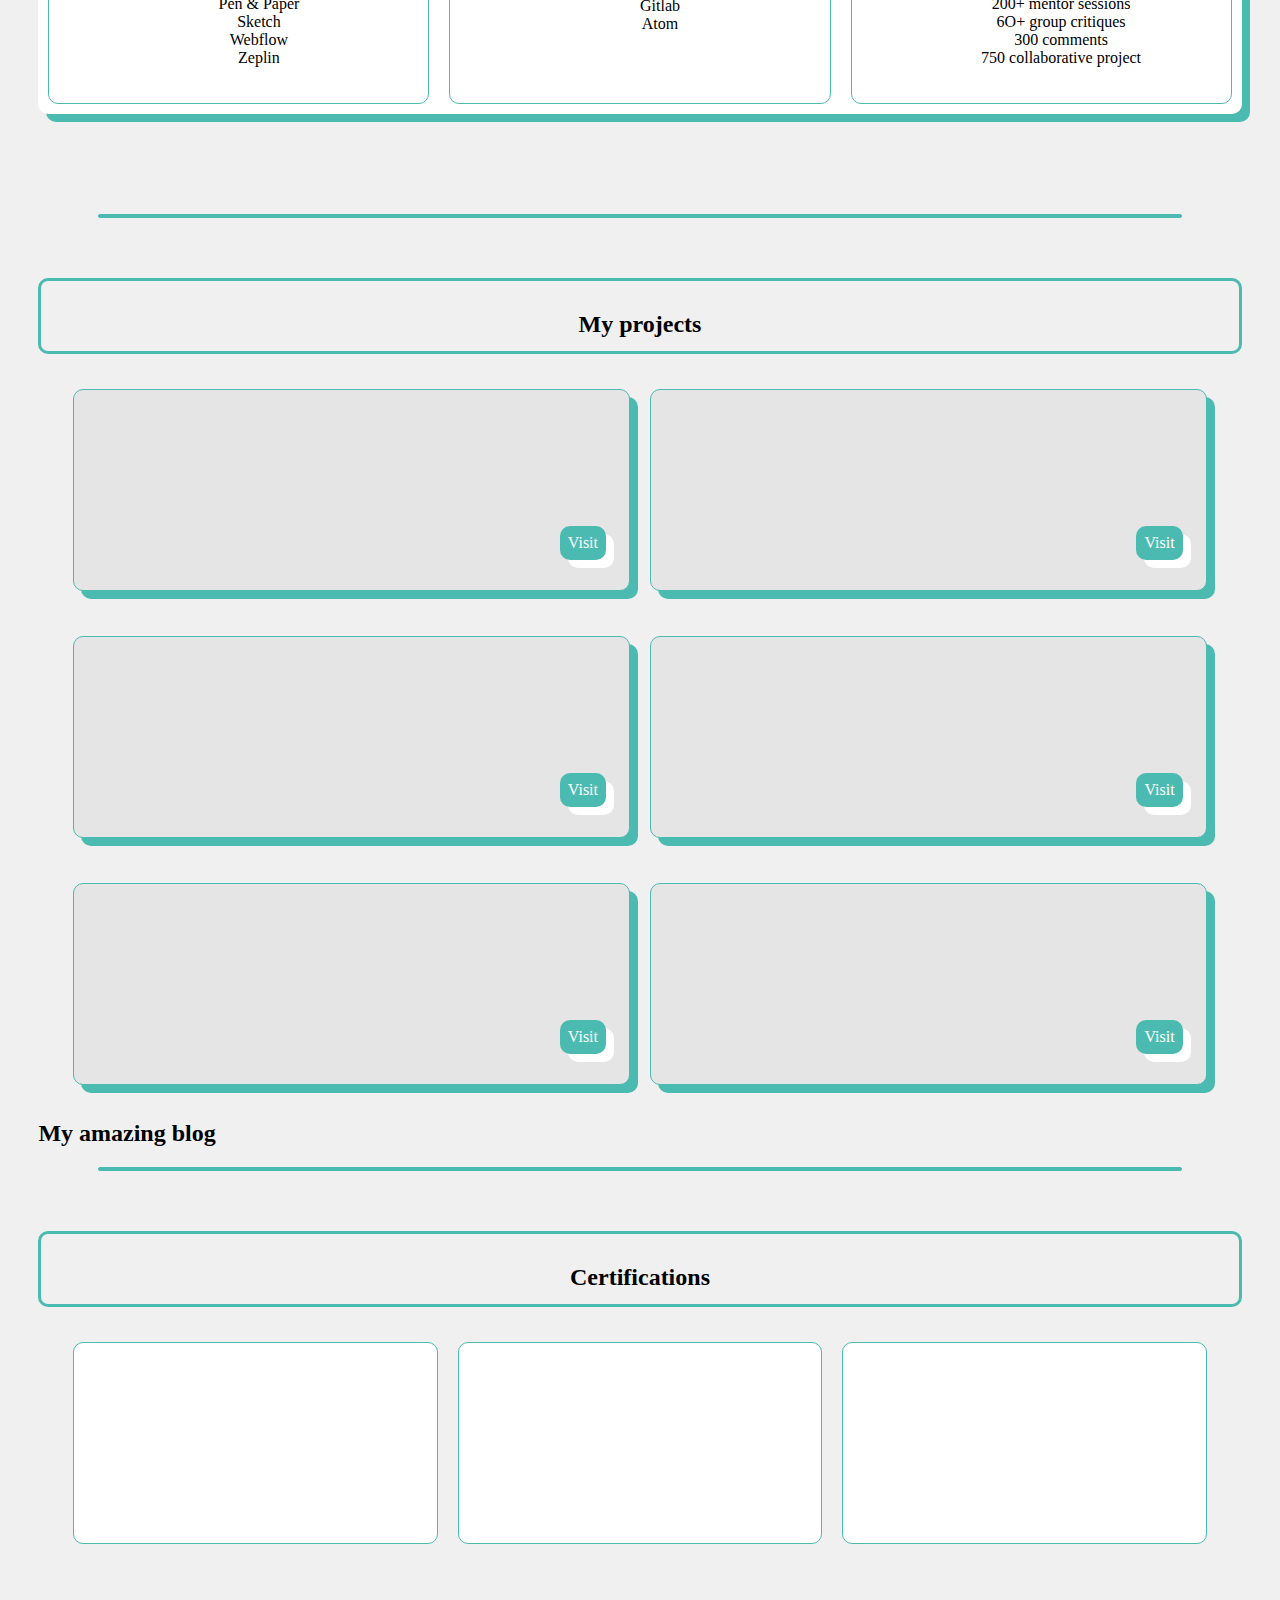
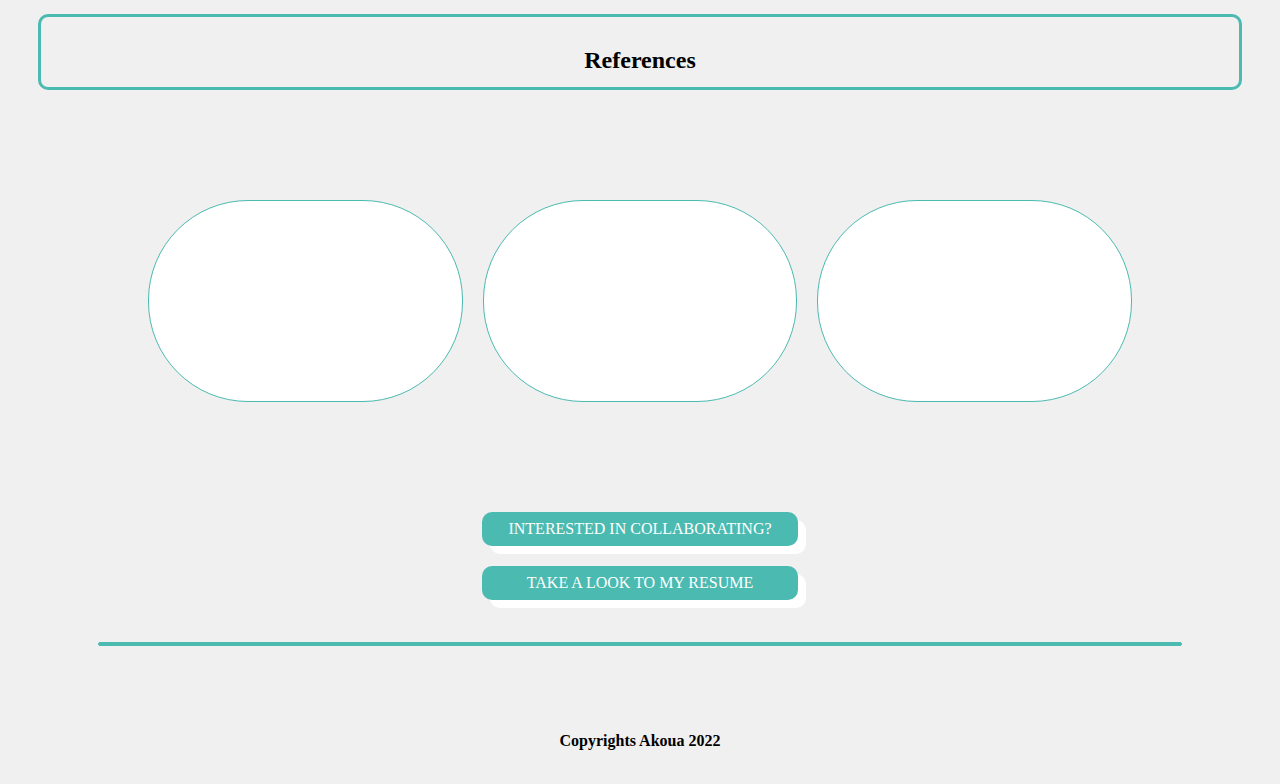
==== commit b5cccc89: "This fixes #1" ====
--- a/index.html
+++ b/index.html
@@ -177,7 +177,7 @@
                 </div>
                 
                 <div class="blog-tittle"> 
-                    <h2>My blog</h2>
+                    <h2> My amazing blog </h2>
                 </div>
 
                 <!-- ****************Mon blog*************** 
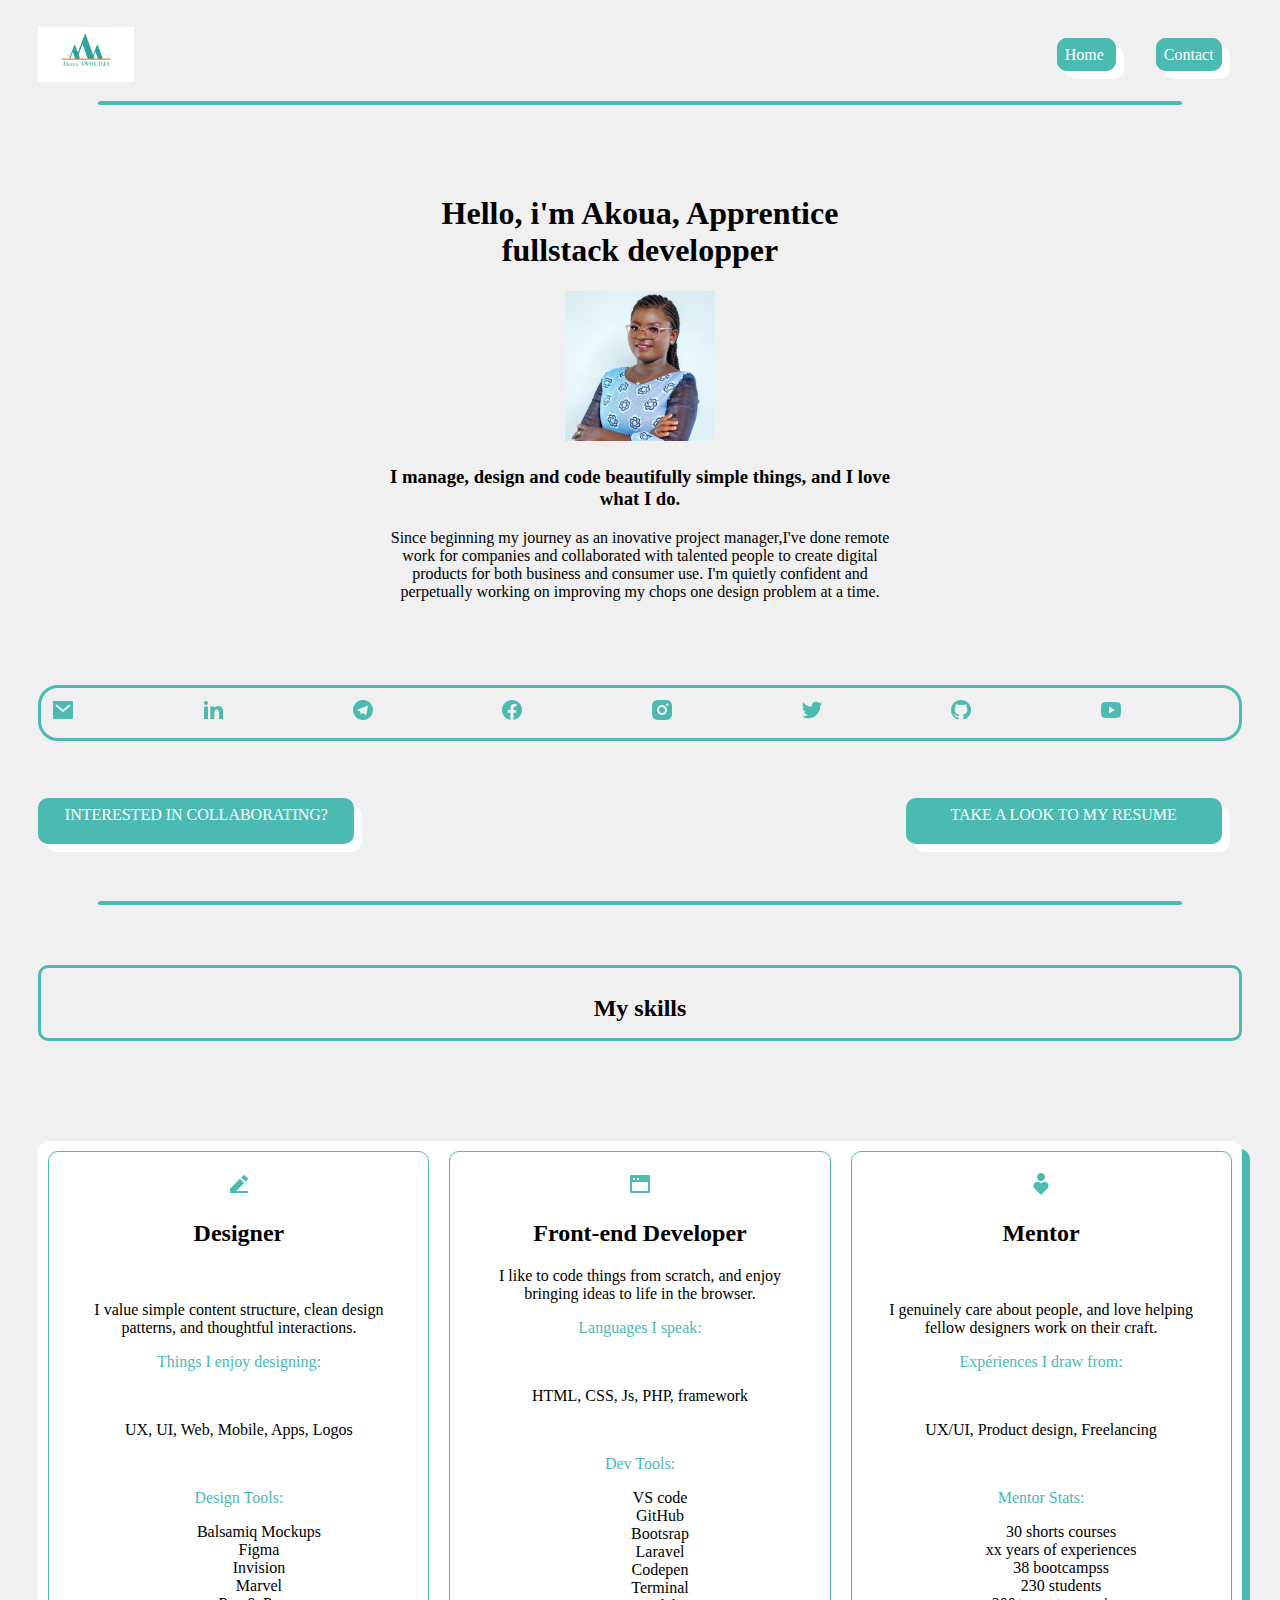
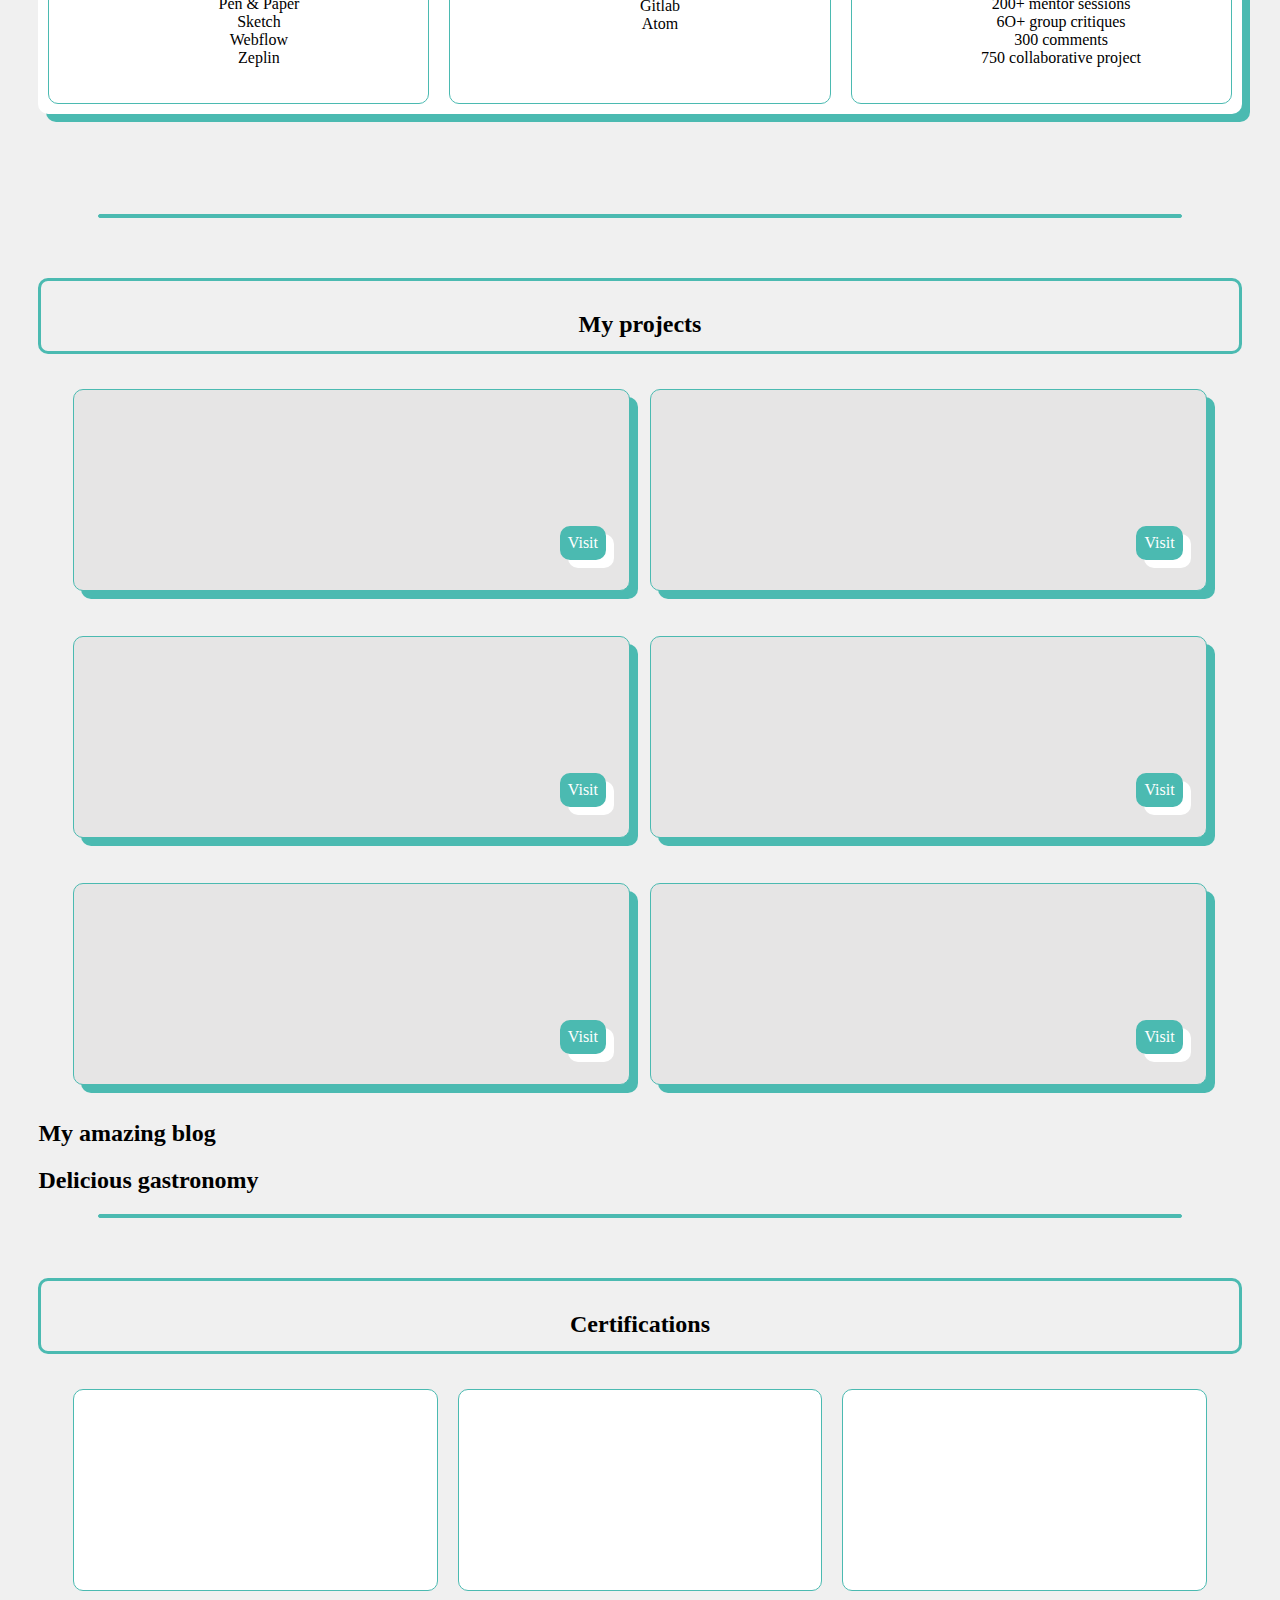
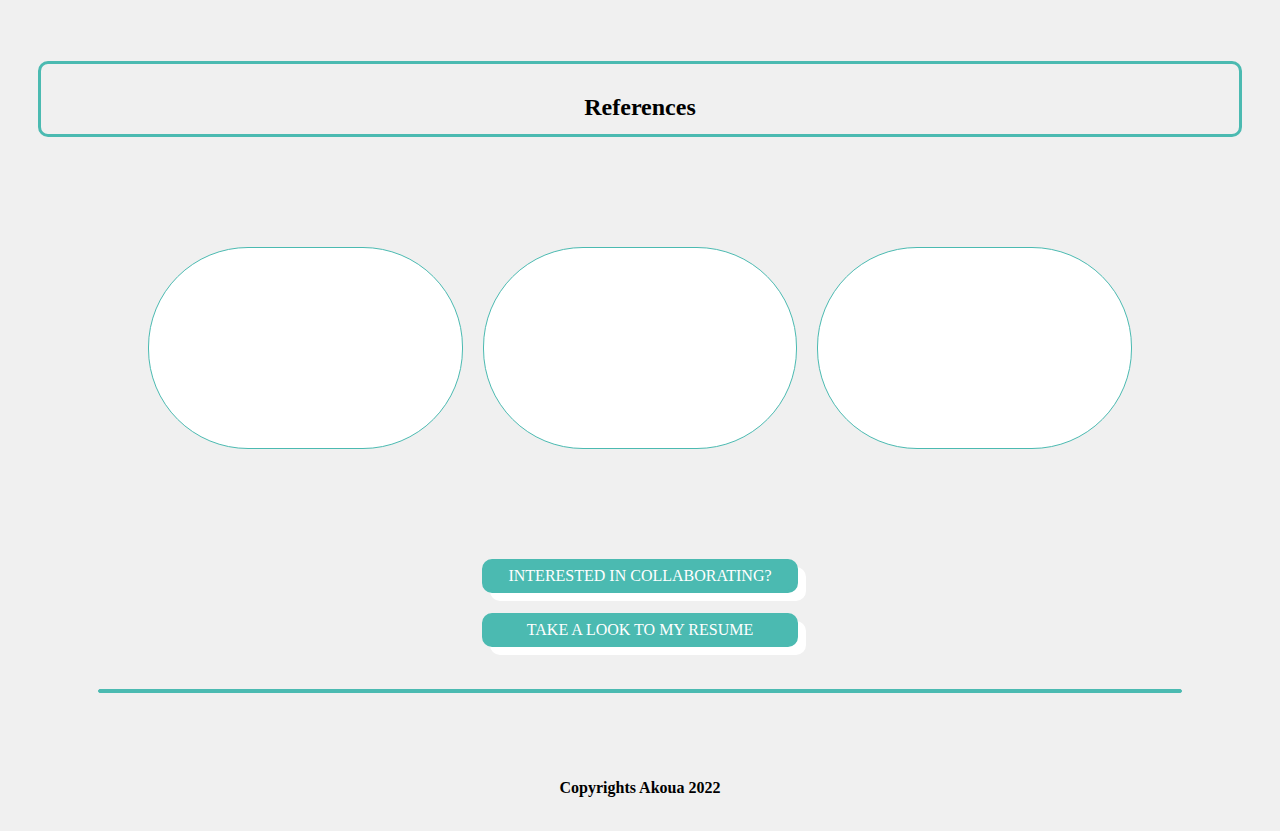
==== commit e7ba5273: "I have added gastronomy base on #2" ====
--- a/index.html
+++ b/index.html
@@ -178,6 +178,7 @@
                 
                 <div class="blog-tittle"> 
                     <h2> My amazing blog </h2>
+                    <h2> Delicious gastronomy </h2>
                 </div>
 
                 <!-- ****************Mon blog*************** 
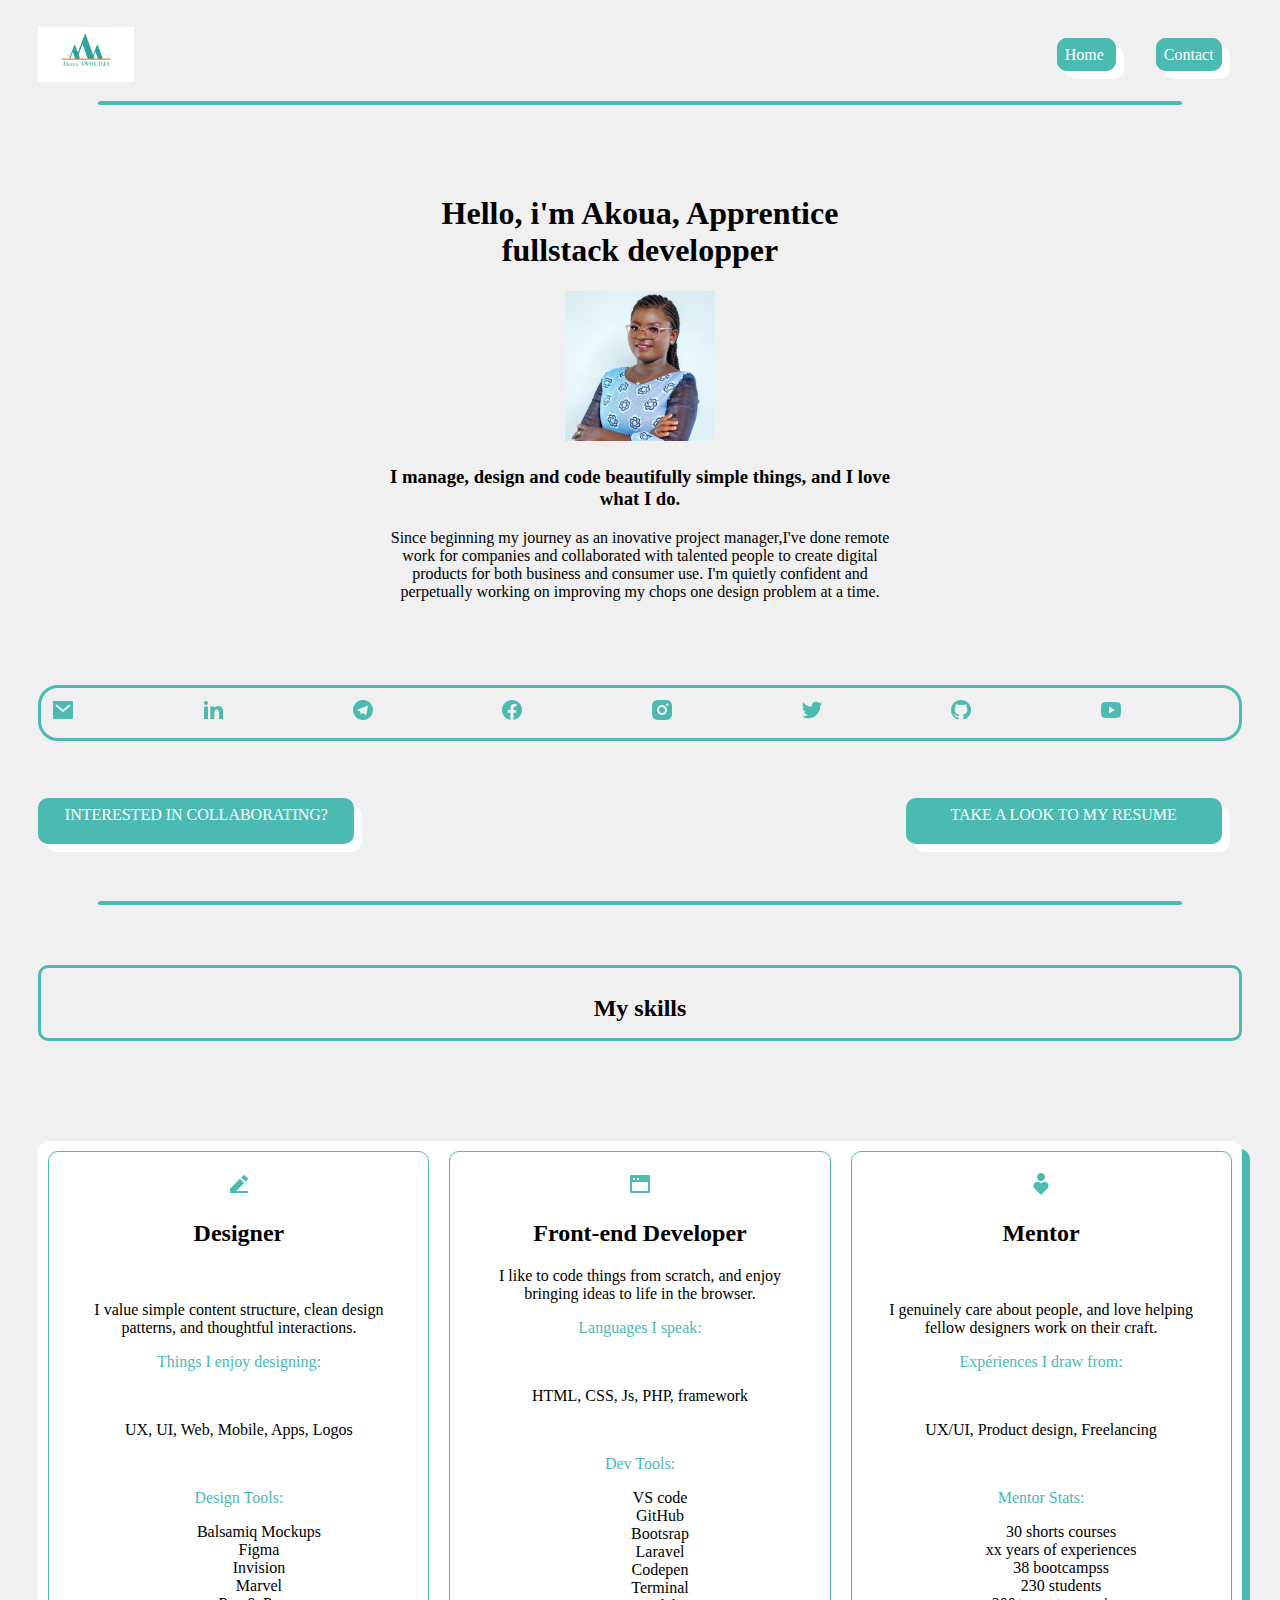
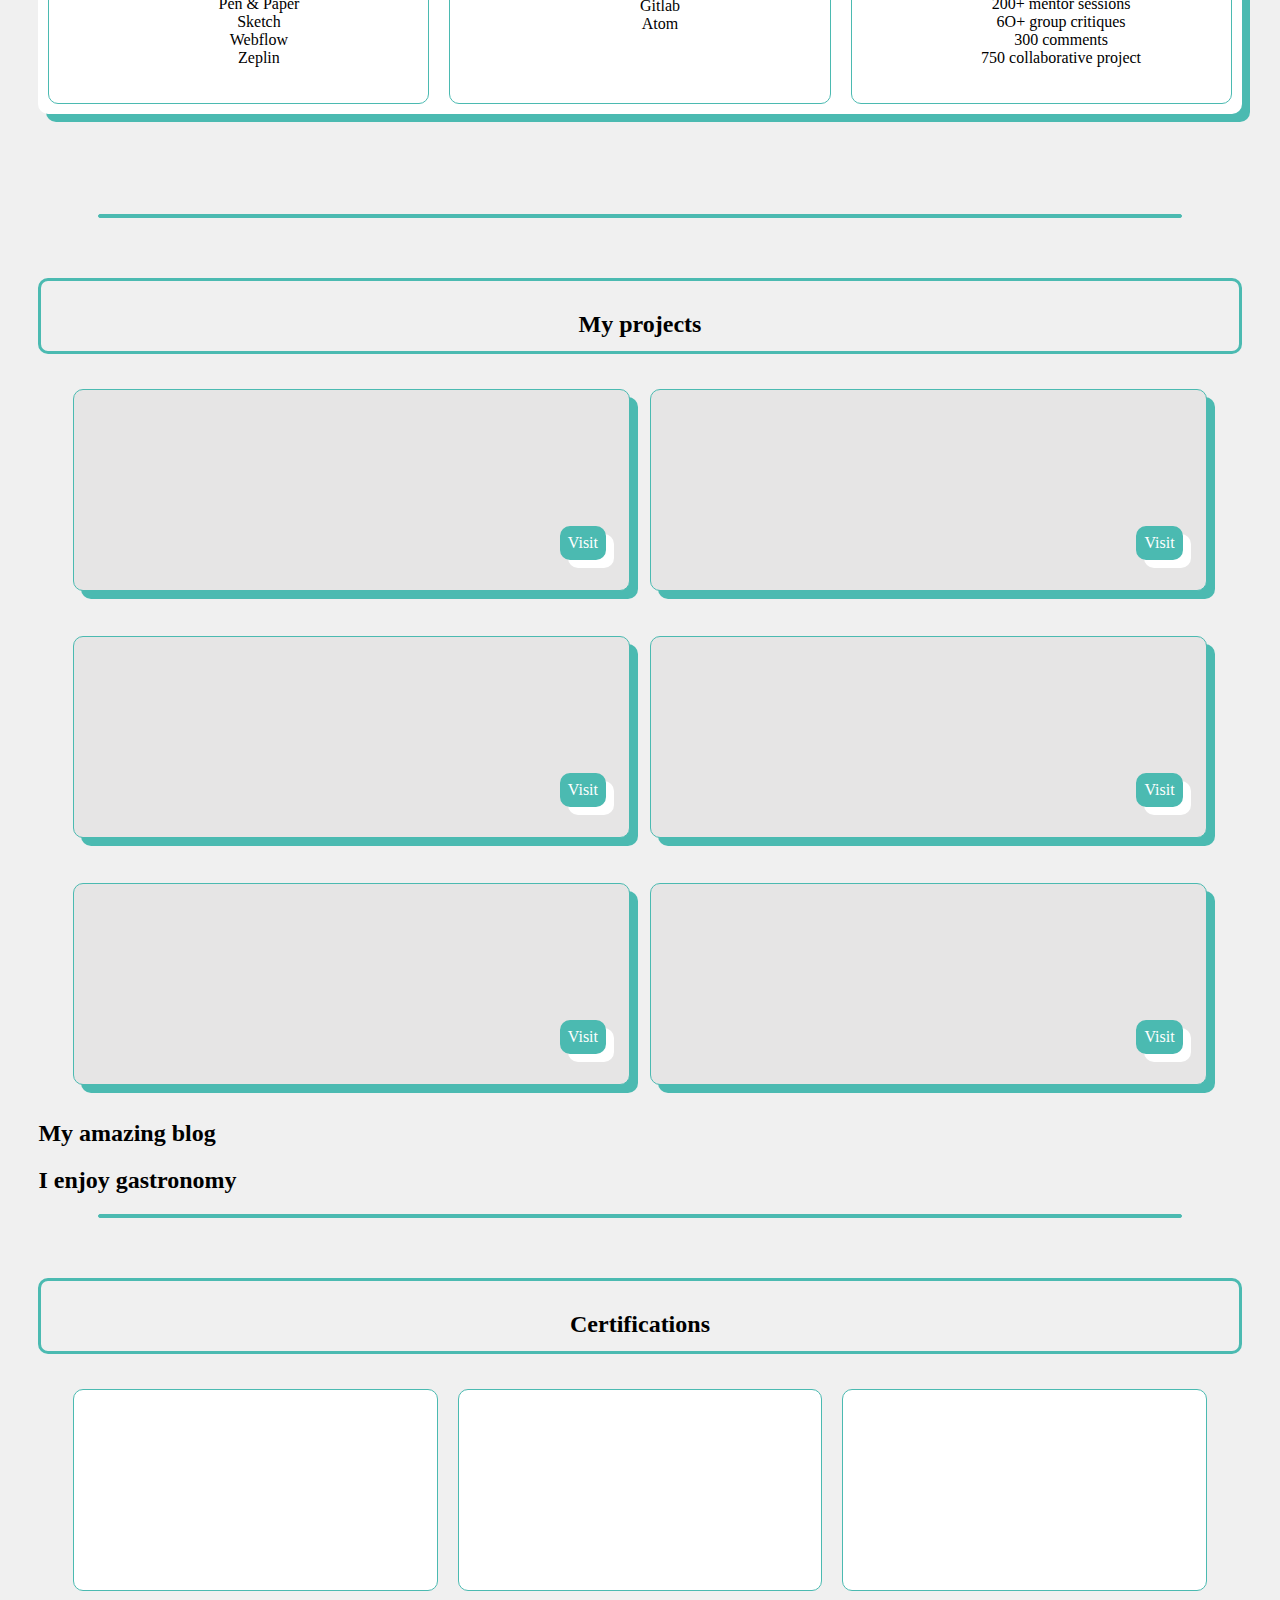
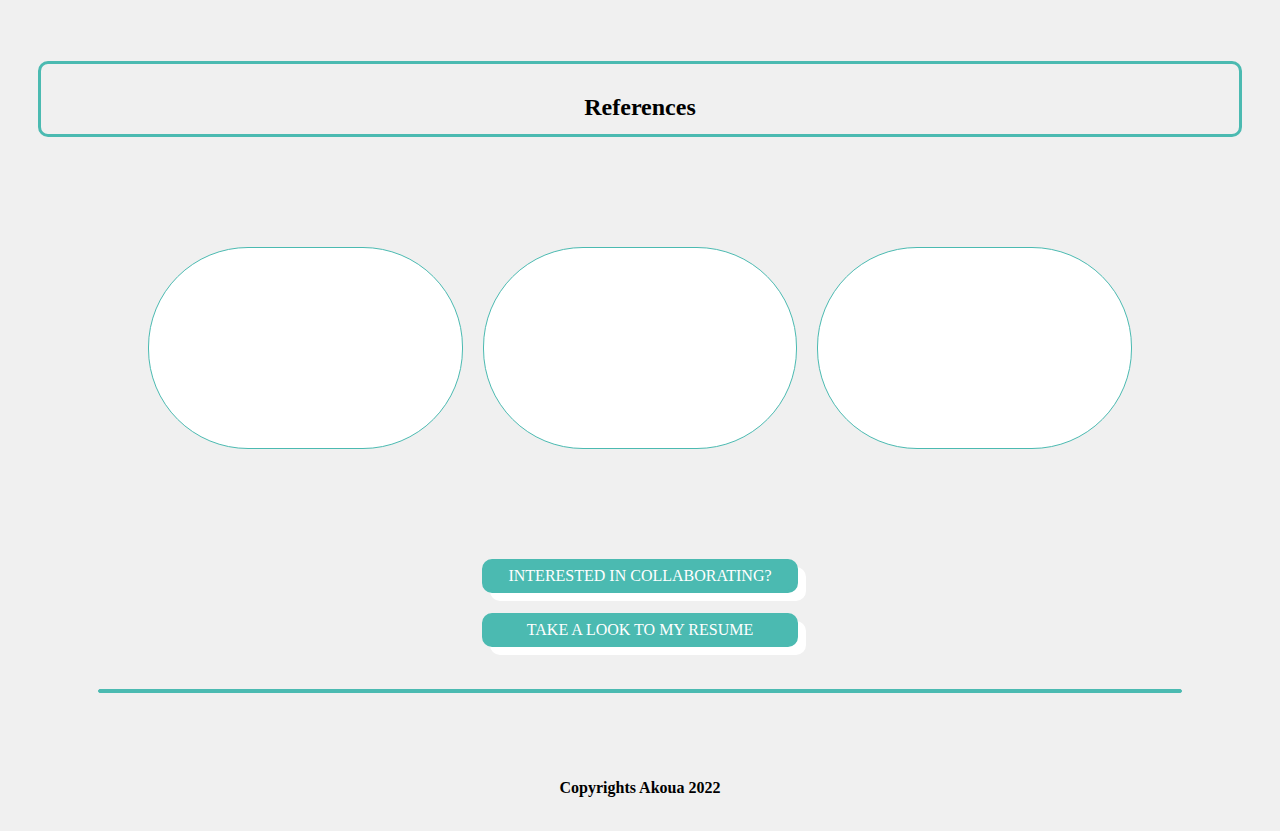
==== commit 4378cc01: "This fixes #2" ====
--- a/index.html
+++ b/index.html
@@ -178,7 +178,7 @@
                 
                 <div class="blog-tittle"> 
                     <h2> My amazing blog </h2>
-                    <h2> Delicious gastronomy </h2>
+                    <h2> I enjoy gastronomy </h2>
                 </div>
 
                 <!-- ****************Mon blog*************** 
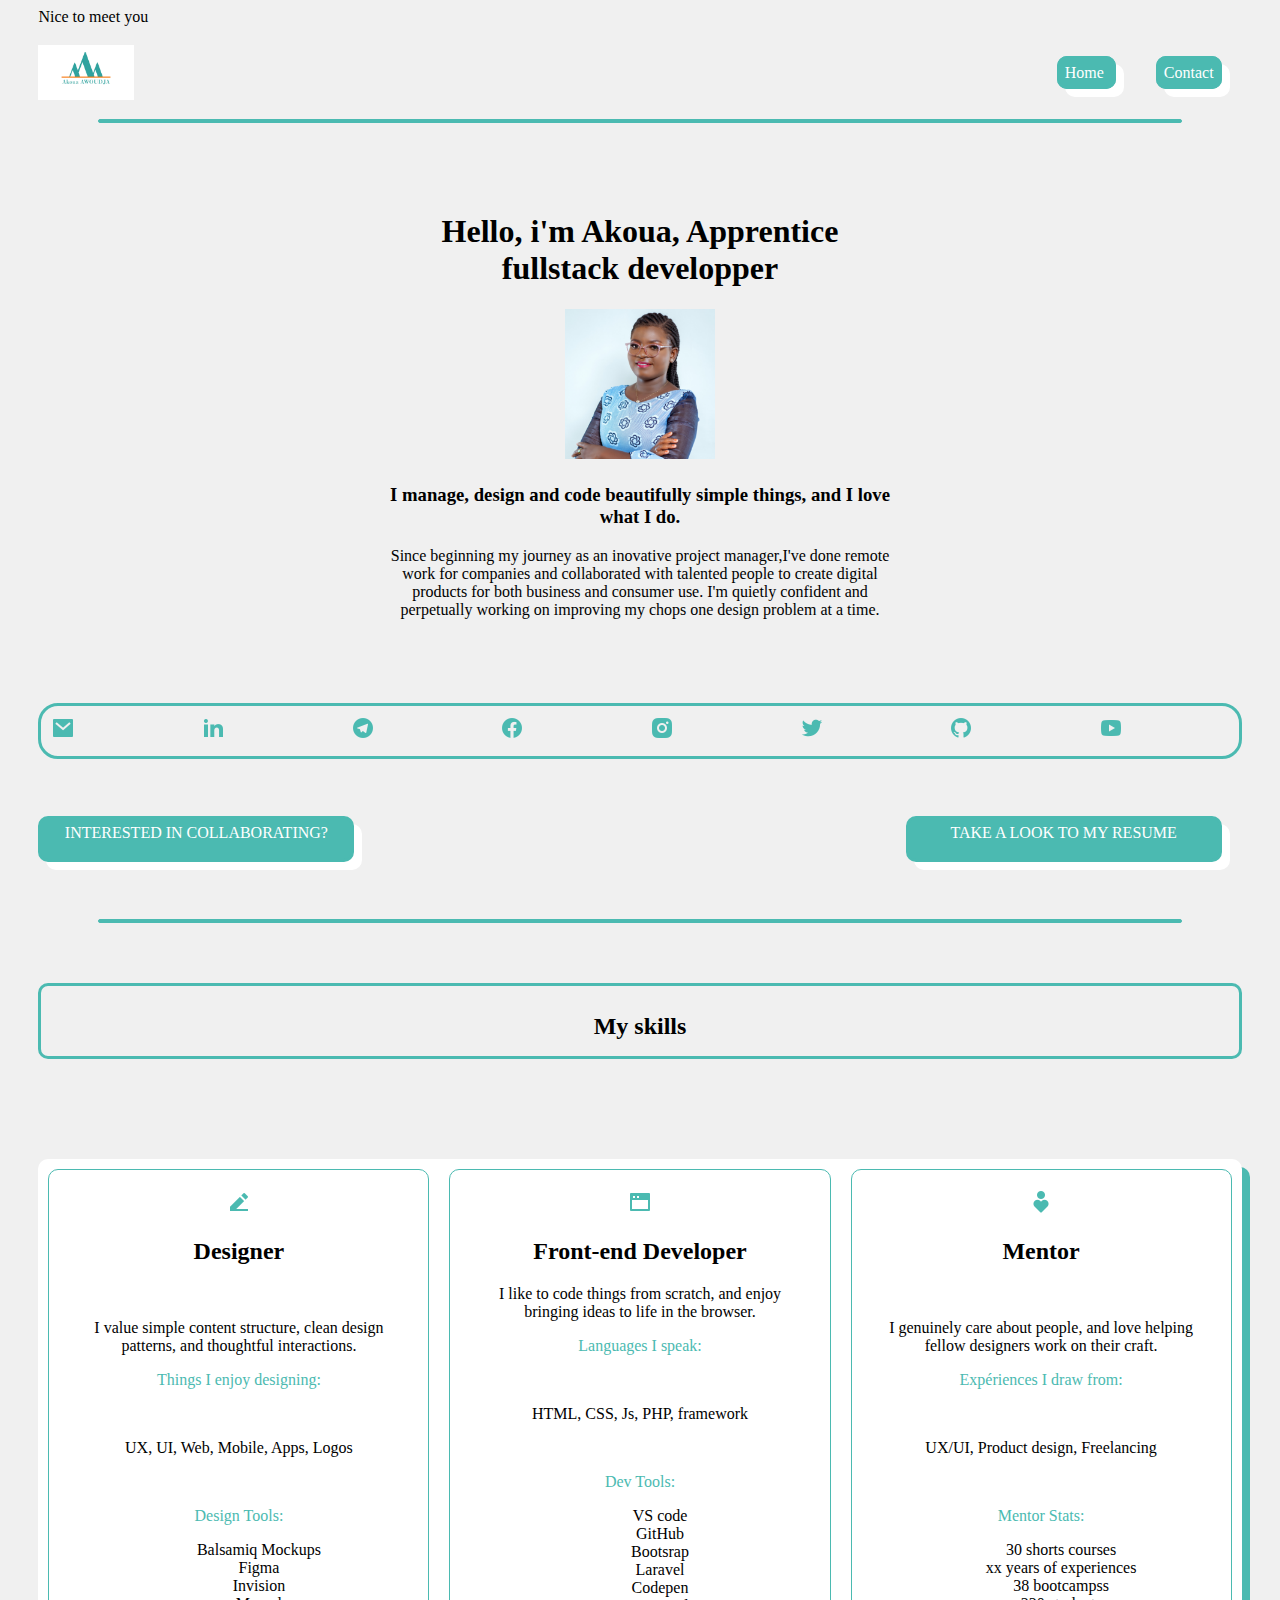
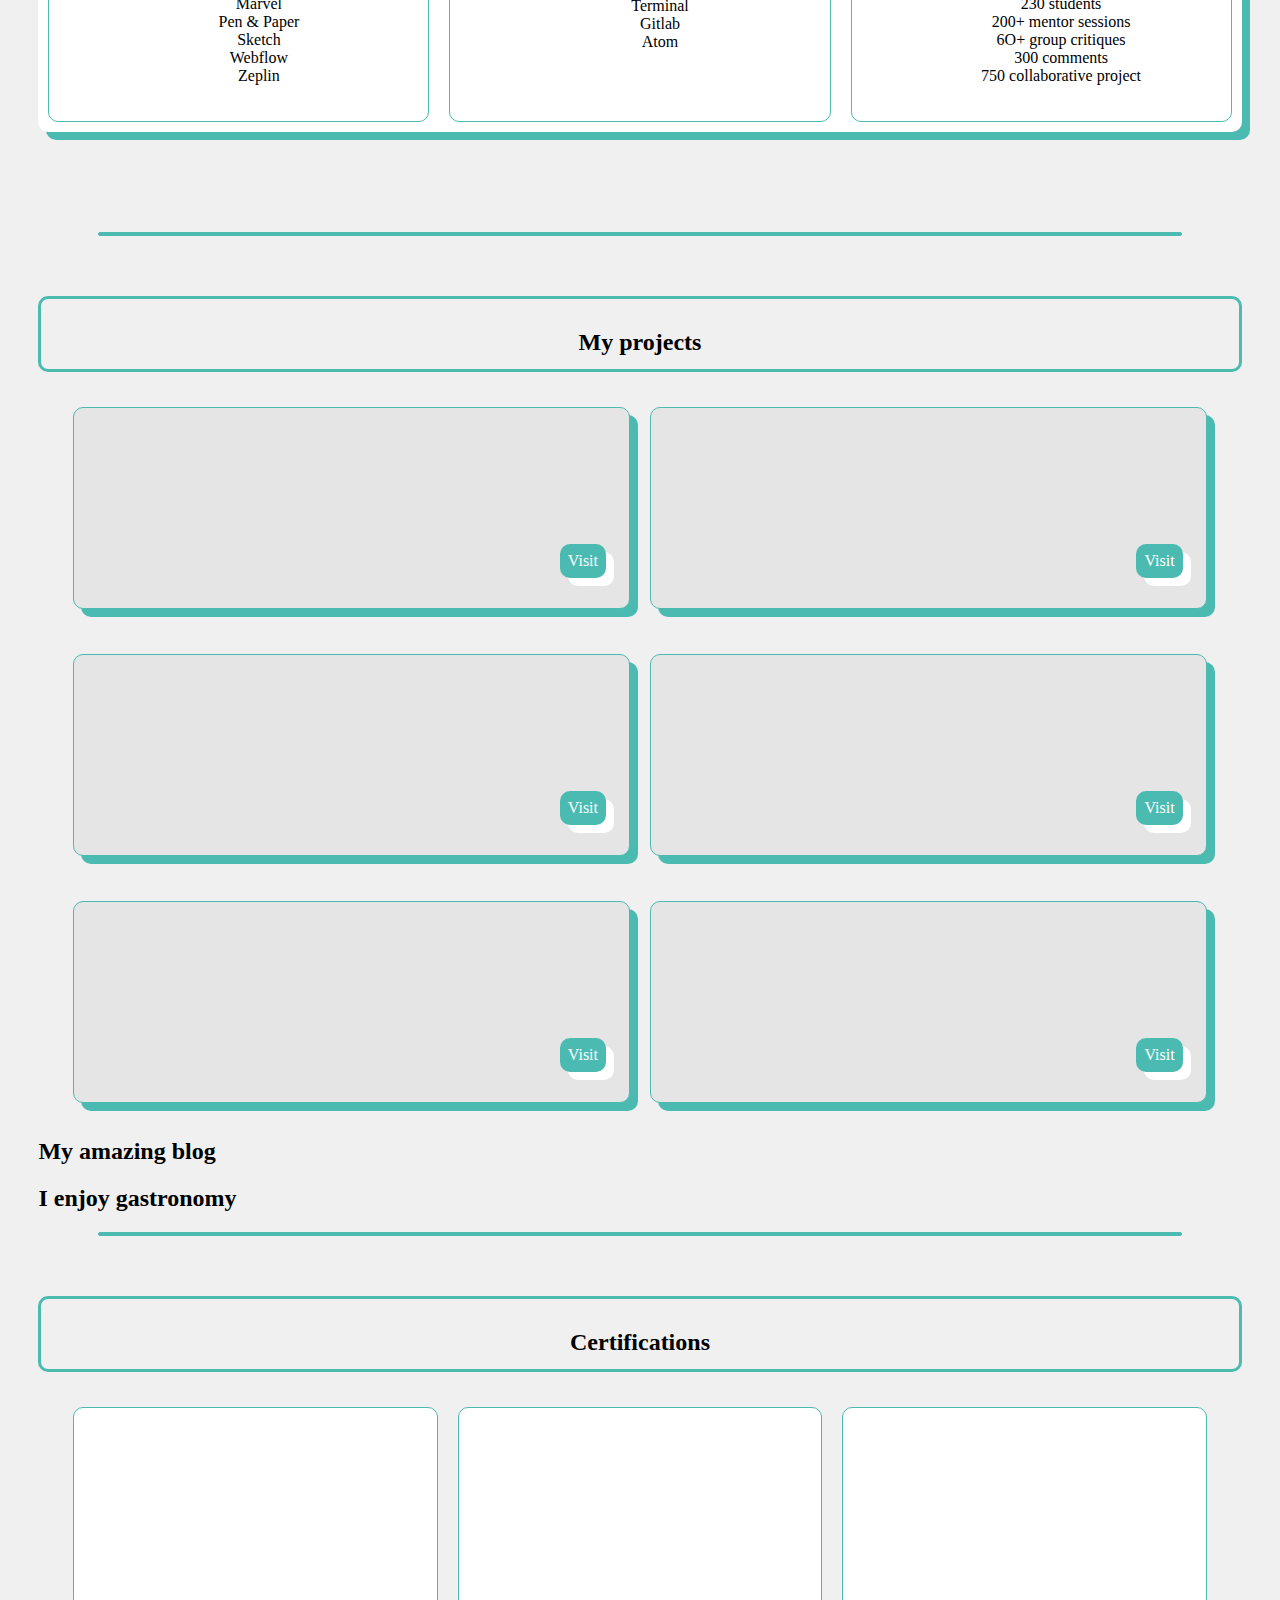
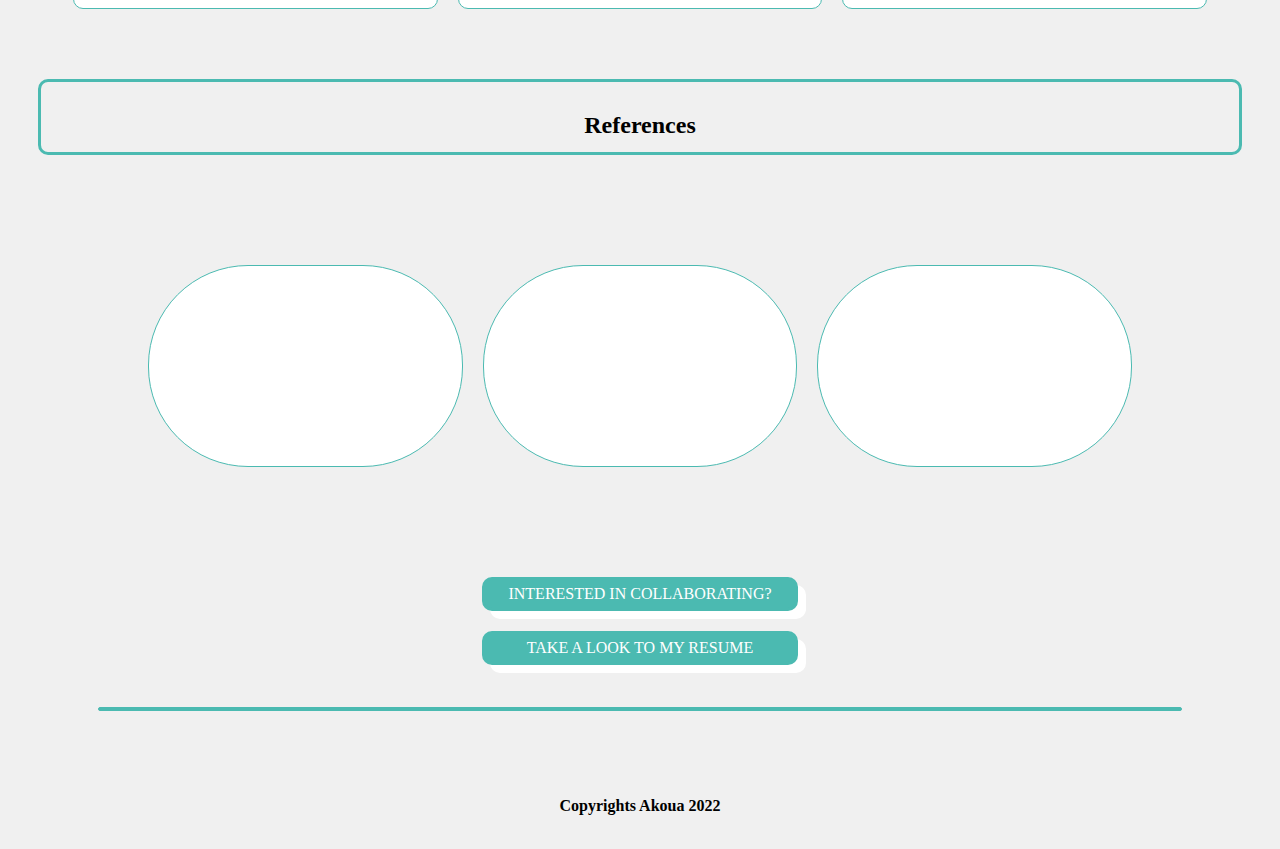
==== commit 7eadb467: "I have add title based on #3" ====
--- a/index.html
+++ b/index.html
@@ -9,7 +9,7 @@
     </head>
 
     <body class="perfectgray">
-
+ Nice to meet you
         <header>
             <nav class="navbar" role="navigation" aria-label="main navigation">
                 <div class="navbar-brand">
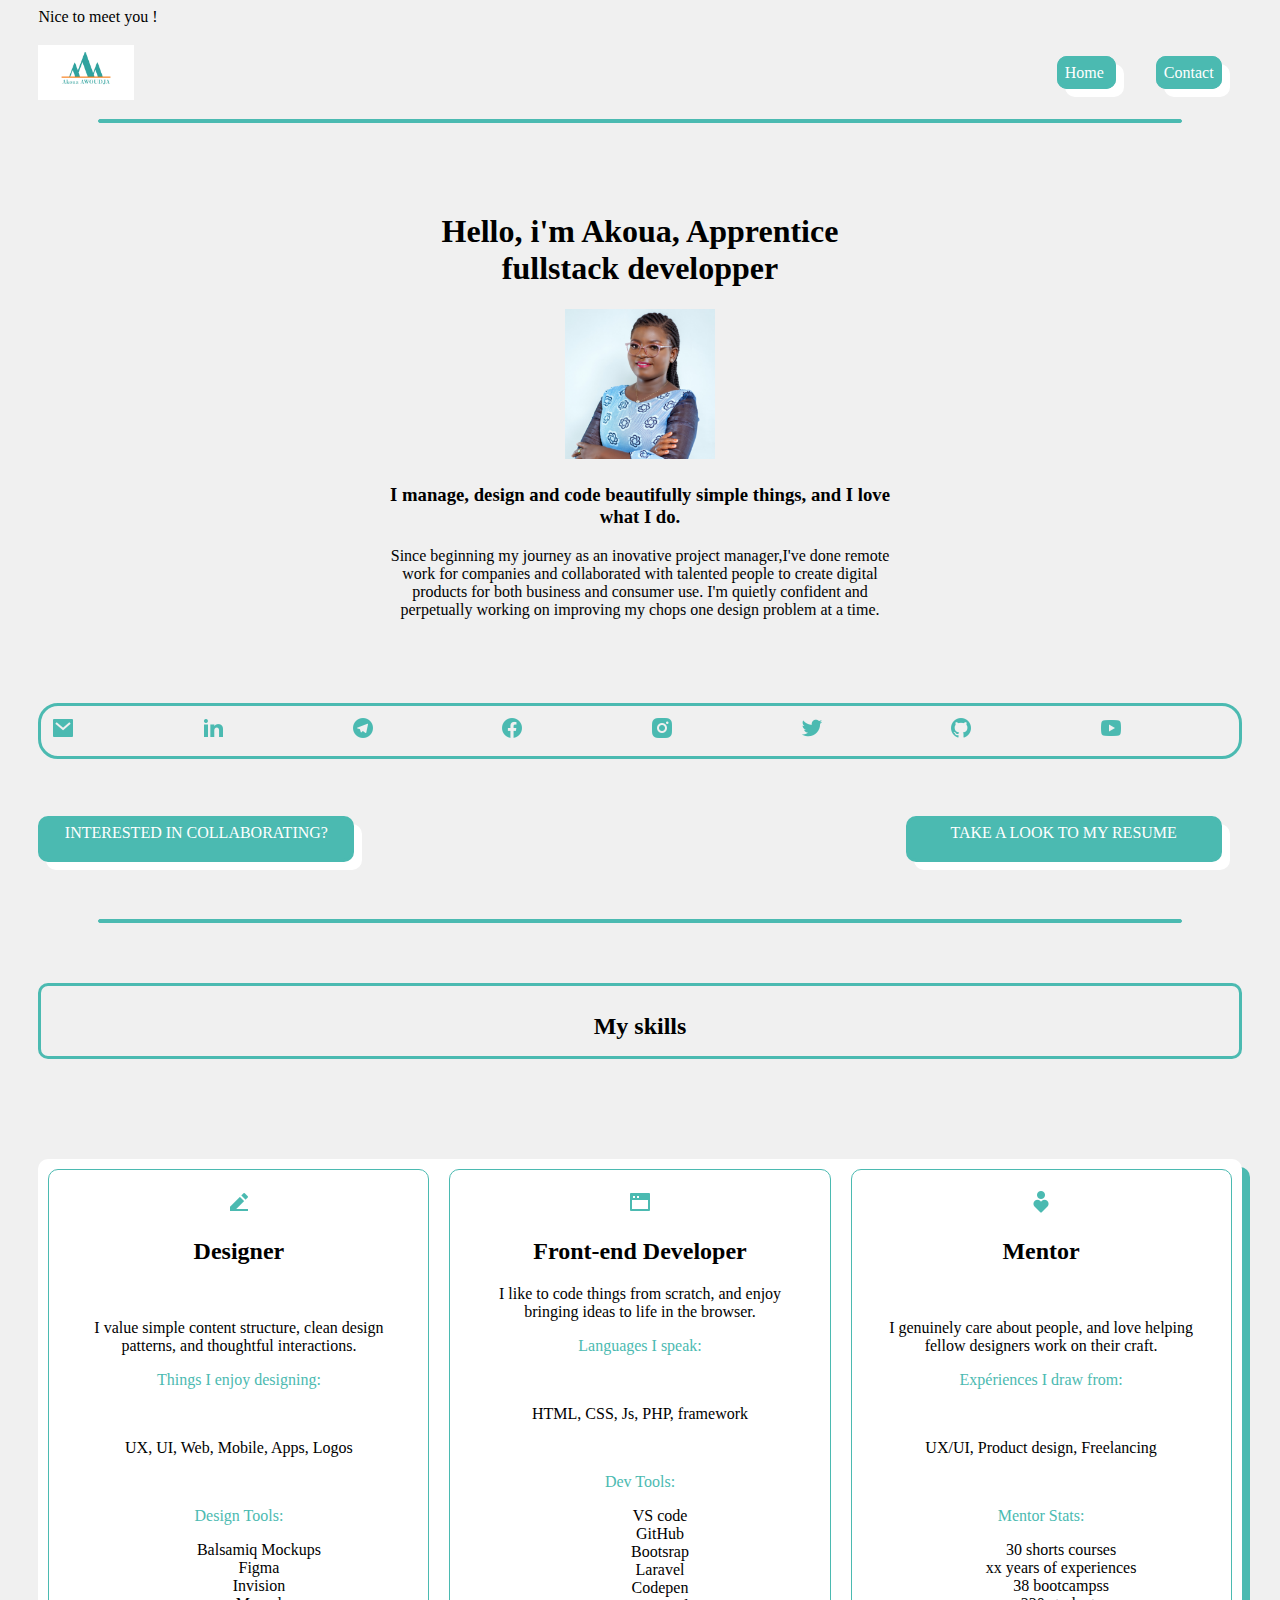
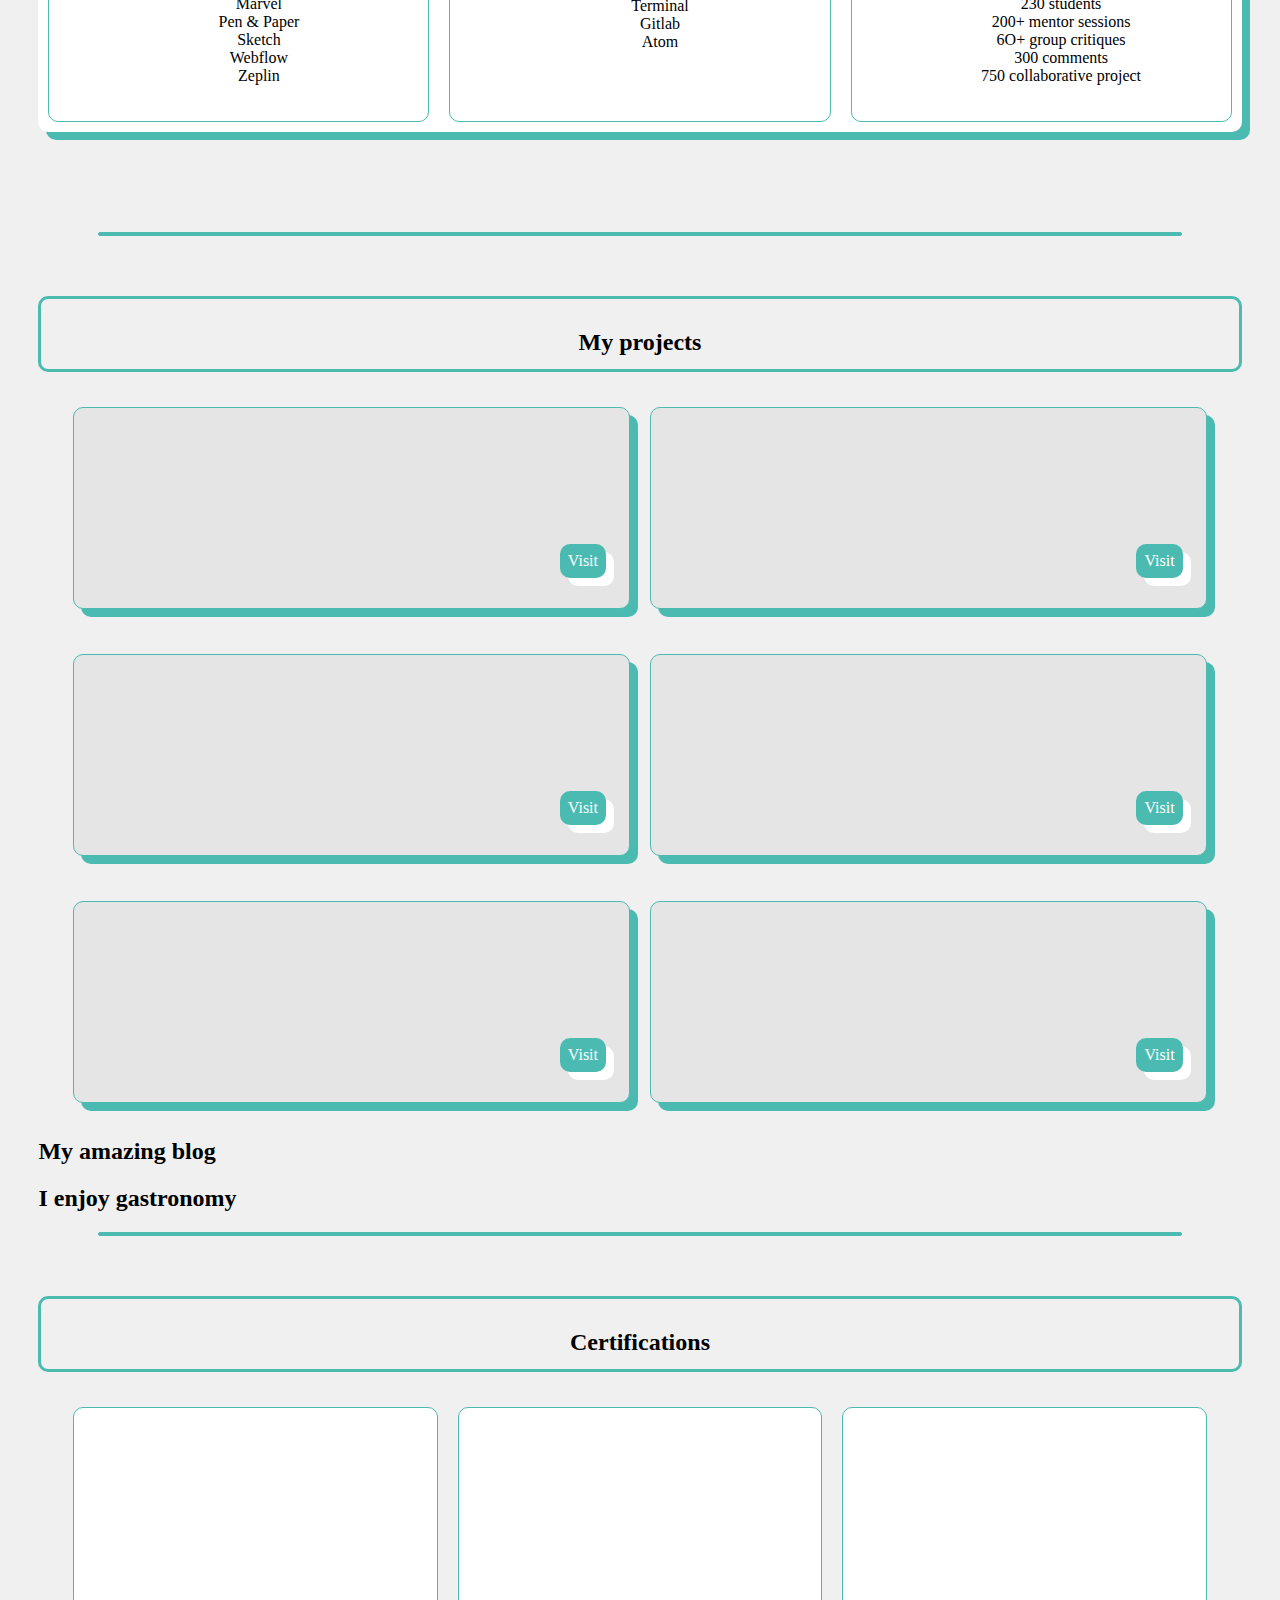
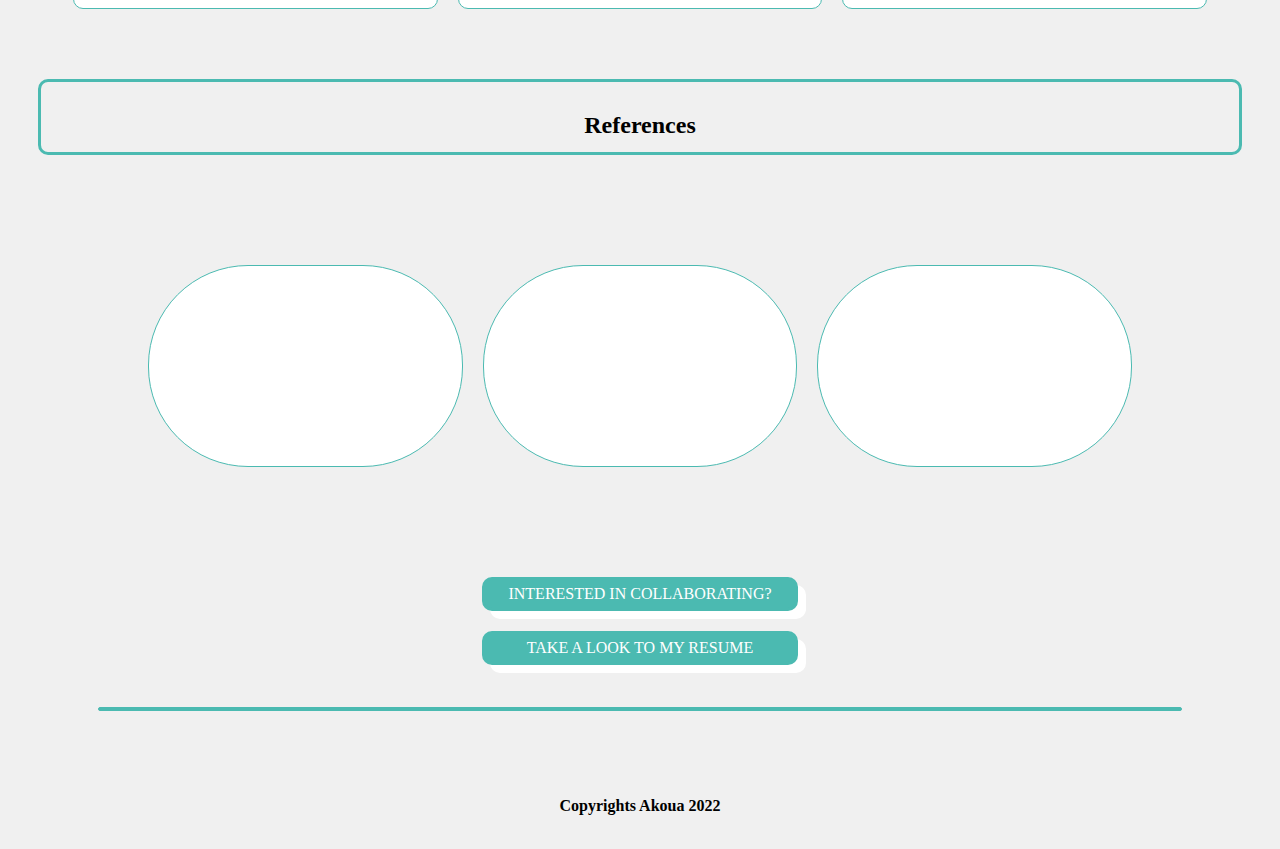
==== commit 776fcb74: "This fixes #3" ====
--- a/index.html
+++ b/index.html
@@ -9,7 +9,7 @@
     </head>
 
     <body class="perfectgray">
- Nice to meet you
+ Nice to meet you !
         <header>
             <nav class="navbar" role="navigation" aria-label="main navigation">
                 <div class="navbar-brand">
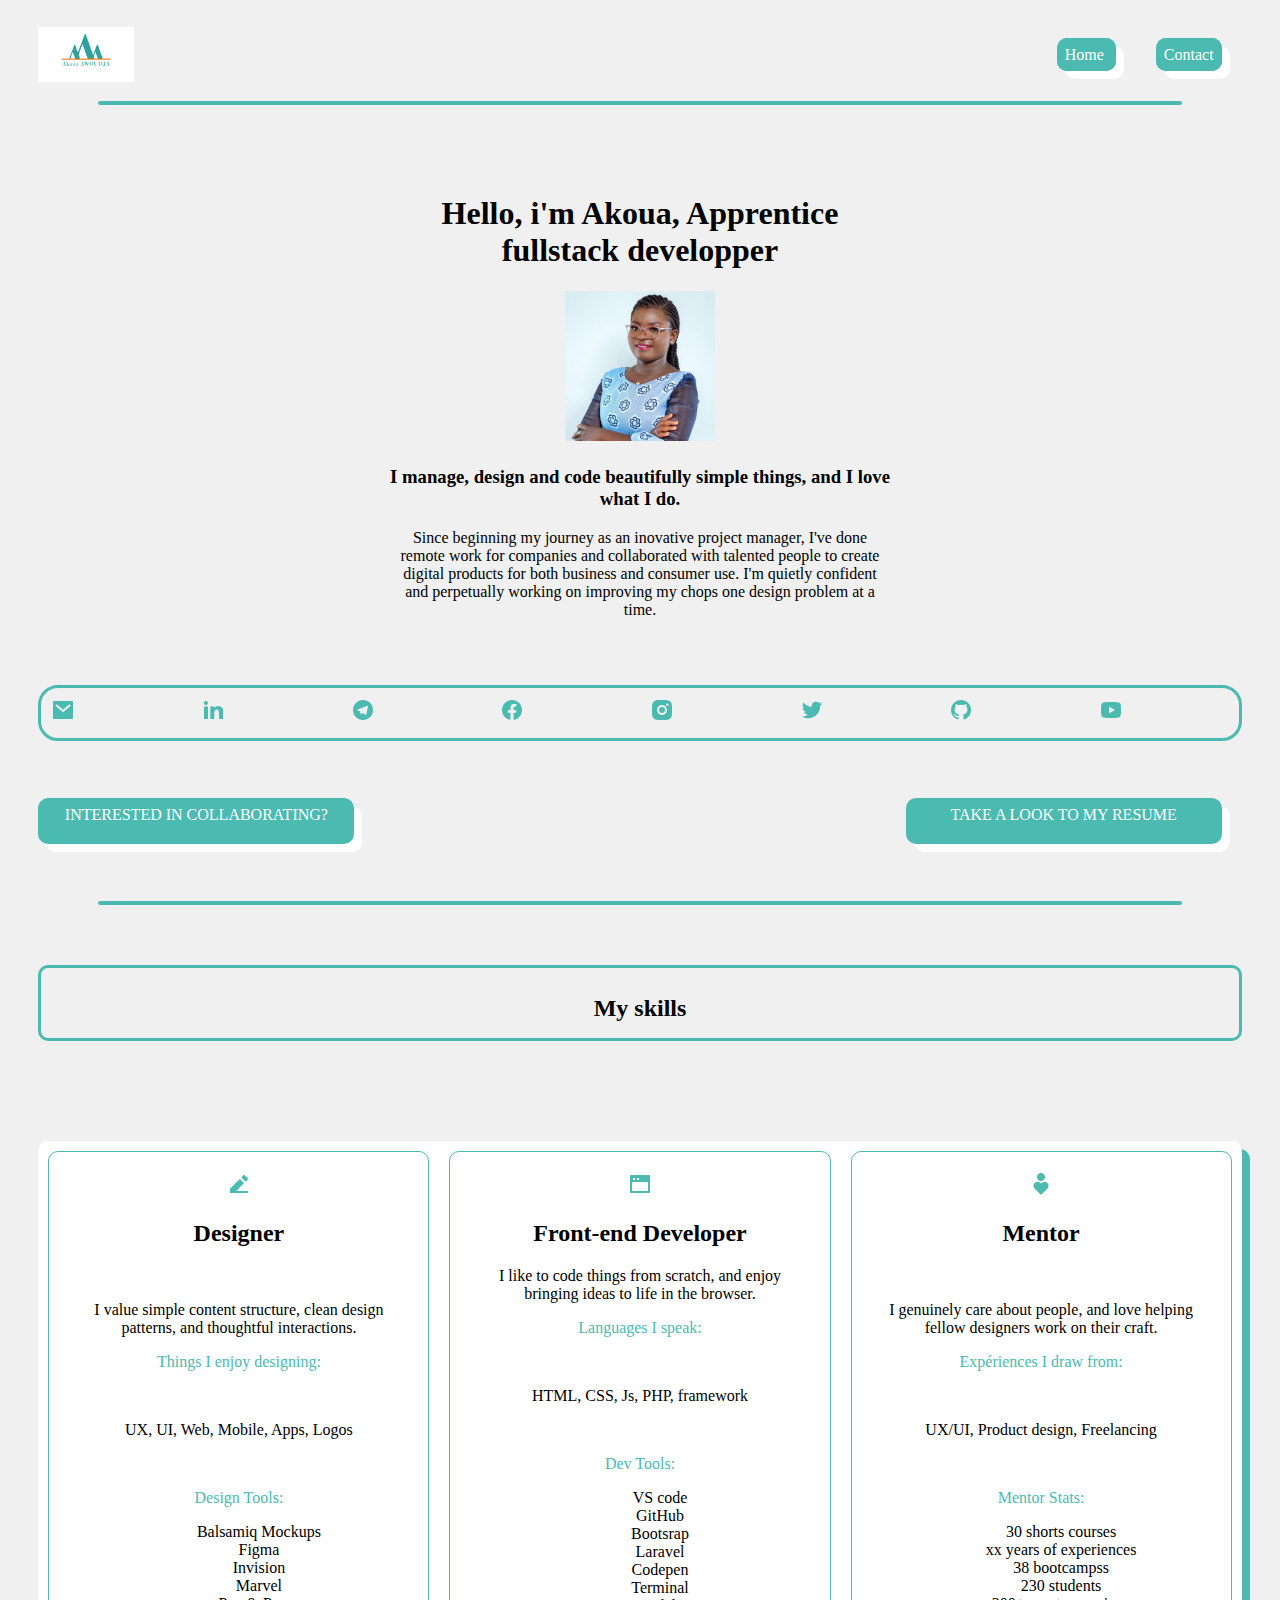
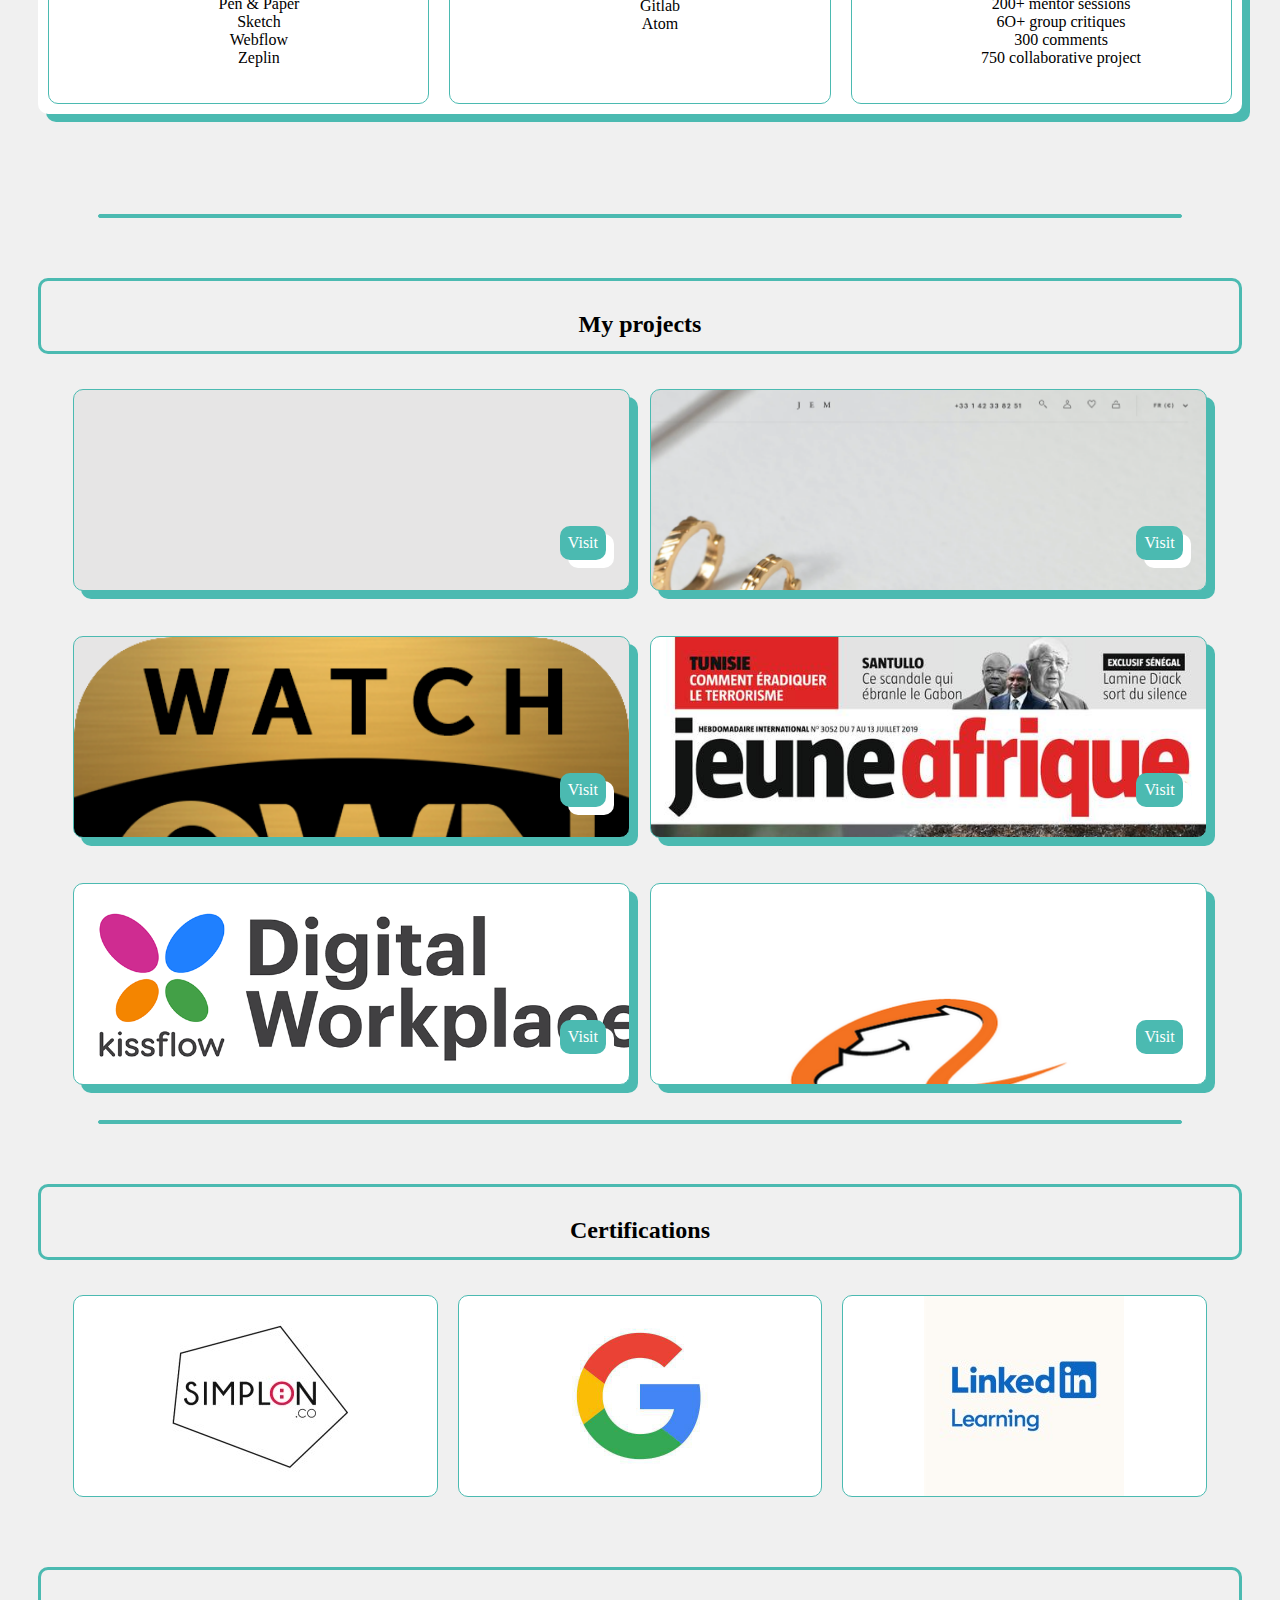
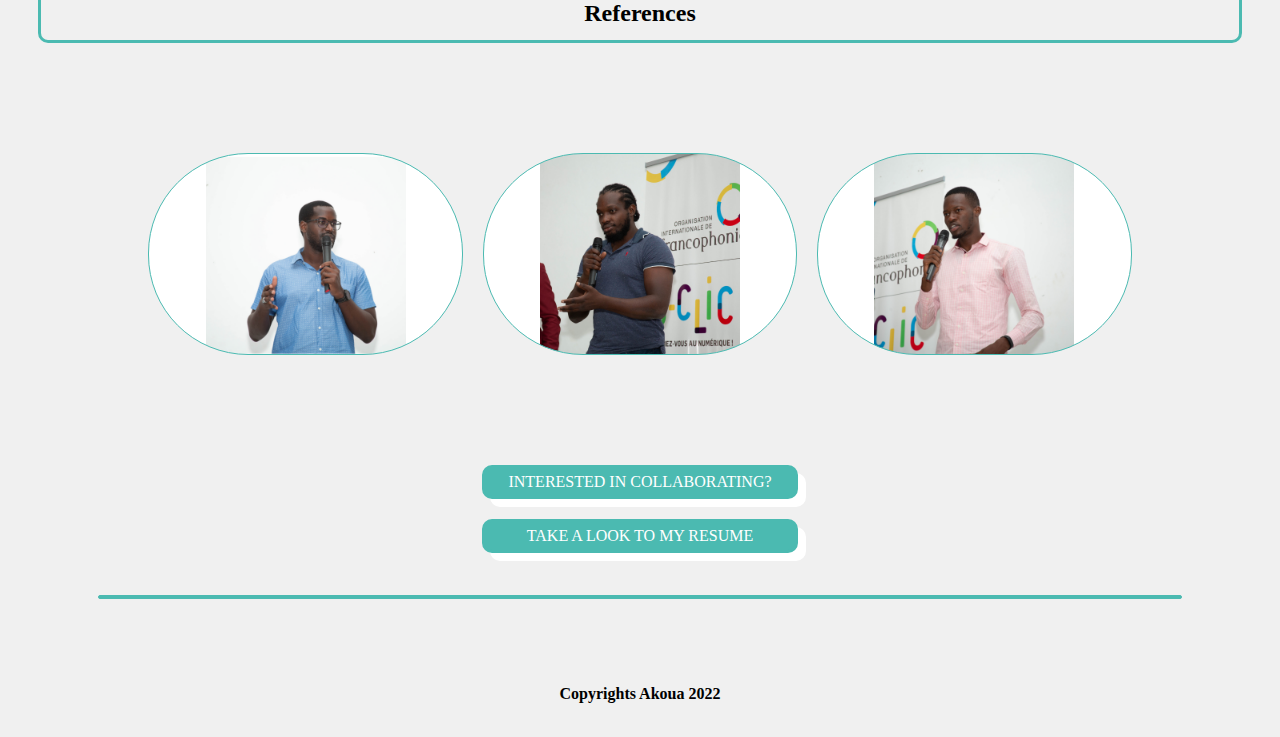
==== commit 9e4a0698: "Add files via upload" ====
--- a/index.html
+++ b/index.html
@@ -9,7 +9,7 @@
     </head>
 
     <body class="perfectgray">
- Nice to meet you !
+
         <header>
             <nav class="navbar" role="navigation" aria-label="main navigation">
                 <div class="navbar-brand">
@@ -33,7 +33,7 @@
                     <h1 class="bio-big-title"> Hello, i'm Akoua, Apprentice fullstack developper </h1>
                     <img class="photo-bio" src="Images/Akoua Awoudja.png" alt="Akoua Awoudja">
                     <h4 class="bio-text"> <h3> I manage, design and code beautifully simple things, and I love what I do.</h3>  
-                        Since beginning my journey as an inovative project manager,I've done remote work 
+                        Since beginning my journey as an inovative project manager, I've done remote work 
                         for companies and collaborated with talented people to create digital products 
                         for both business and consumer use. I'm quietly confident and perpetually working on 
                         improving my chops one design problem at a time. 
@@ -176,10 +176,6 @@
                     </div>
                 </div>
                 
-                <div class="blog-tittle"> 
-                    <h2> My amazing blog </h2>
-                    <h2> I enjoy gastronomy </h2>
-                </div>
 
                 <!-- ****************Mon blog*************** 
                 <div class="blog-tittle"> 
@@ -232,4 +228,4 @@
         
     </body>
 
-</html>
+</html>--- a/main.css
+++ b/main.css
@@ -400,7 +400,7 @@
     flex-grow: 1;
     box-shadow: #4BBAB1 8px 8px;
     text-align: center;
-    background-image: url("images/projects/bolt\ food.jpg");
+    background-image: url(Images/projects/bolt\food.jpg);
 }
 
 .project-title1 {
@@ -437,35 +437,35 @@
     min-height: 200px;
     flex-grow: 1;
     box-shadow: #4BBAB1 8px 8px;
-    background-image: url(images/projects/jem.png);
+    background-image: url(Images/projects/jem.png);
 }
 
 .flexbox-iteeeem-3 {
     min-height: 200px;
     flex-grow: 1;
     box-shadow: #4BBAB1 8px 8px;
-    background-image: url(images/projects/webtv.png);
+    background-image: url(Images/projects/webtv.png);
 }
 
 .flexbox-iteeeem-4 {
     min-height: 200px;
     flex-grow: 1;
     box-shadow: #4BBAB1 8px 8px;
-    background-image: url("images/projects/actualités.jpeg");
+    background-image: url(Images/projects/actualités.jpeg);
 }
 
 .flexbox-iteeeem-5 {
     min-height: 200px;
     flex-grow: 1;
     box-shadow: #4BBAB1 8px 8px;
-    background-image: url("images/projects/Kissflow_Digital_Workplace.png");
+    background-image: url(Images/projects/Kissflow_Digital_Workplace.png);
 }
 
 .flexbox-iteeeem-6 {
     min-height: 200px;
     flex-grow: 1;
     box-shadow: #4BBAB1 8px 8px;
-    background-image: url("images/projects/aliBABA.png");
+    background-image: url(Images/projects/aliBABA.png);
 }
 
 /* ****************Mon blog******************* */
@@ -584,7 +584,7 @@
 .flexbox-iteeeeeem-1 {
     min-height: 200px;
     flex-grow: 1;
-    background-image: url(/Users/imacg1/Documents/Portfolio/Images/Certification/1519903949772.jpeg);
+    background-image: url(Images/Certification/1519903949772.jpeg);
     background-size: 200PX;
     background-repeat: no-repeat;
     background-position: center;
@@ -593,7 +593,7 @@
 .flexbox-iteeeeeem-2 {
     min-height: 200px;
     flex-grow: 1;
-    background-image: url(/Users/imacg1/Documents/Portfolio/Images/Certification/logo-google.jpg);
+    background-image: url(Images/Certification/logo-google.jpg);
     background-size: 200PX;
     background-repeat: no-repeat;
     background-position: center;
@@ -602,7 +602,7 @@
 .flexbox-iteeeeeem-3 {
     min-height: 200px;
     flex-grow: 1;
-    background-image: url(/Users/imacg1/Documents/Portfolio/Images/Certification/learning.jpeg);
+    background-image: url(Images/Certification/learning.jpeg);
     background-size: 200PX;
     background-repeat: no-repeat;
     background-position: center;
@@ -645,25 +645,25 @@
 .flexbox-iteeeeeeem-1 {
     min-height: 200px;
     flex-grow: 1;
-    background-image: url(/Users/imacg1/Documents/Portfolio/Images/References/Ba.png);
+    background-image: url(Images/References/Ba.png);
+    background-size: 200px;
+    background-repeat: no-repeat;
+    background-position: center;
+}
+
+.flexbox-iteeeeeeem-2 {
+    min-height: 200px;
+    flex-grow: 1;
+    background-image: url(Images/References/Diarra.png);
     background-size: 200PX;
     background-repeat: no-repeat;
     background-position: center;
 }
 
-.flexbox-iteeeeeeem-2 {
-    min-height: 200px;
-    flex-grow: 1;
-    background-image: url(/Users/imacg1/Documents/Portfolio/Images/References/Diarra.png);
-    background-size: 200PX;
-    background-repeat: no-repeat;
-    background-position: center;
-}
-
 .flexbox-iteeeeeeem-3 {
     min-height: 200px;
     flex-grow: 1;
-    background-image: url(/Users/imacg1/Documents/Portfolio/Images/References/Birante.png);
+    background-image: url(Images/References/Birante.png);
      background-size: 200PX;
     background-repeat: no-repeat;
     background-position: center;
@@ -839,4 +839,4 @@
     .flexbox-containeeeeeeer {
         flex-wrap: wrap;
     }
-}
+}